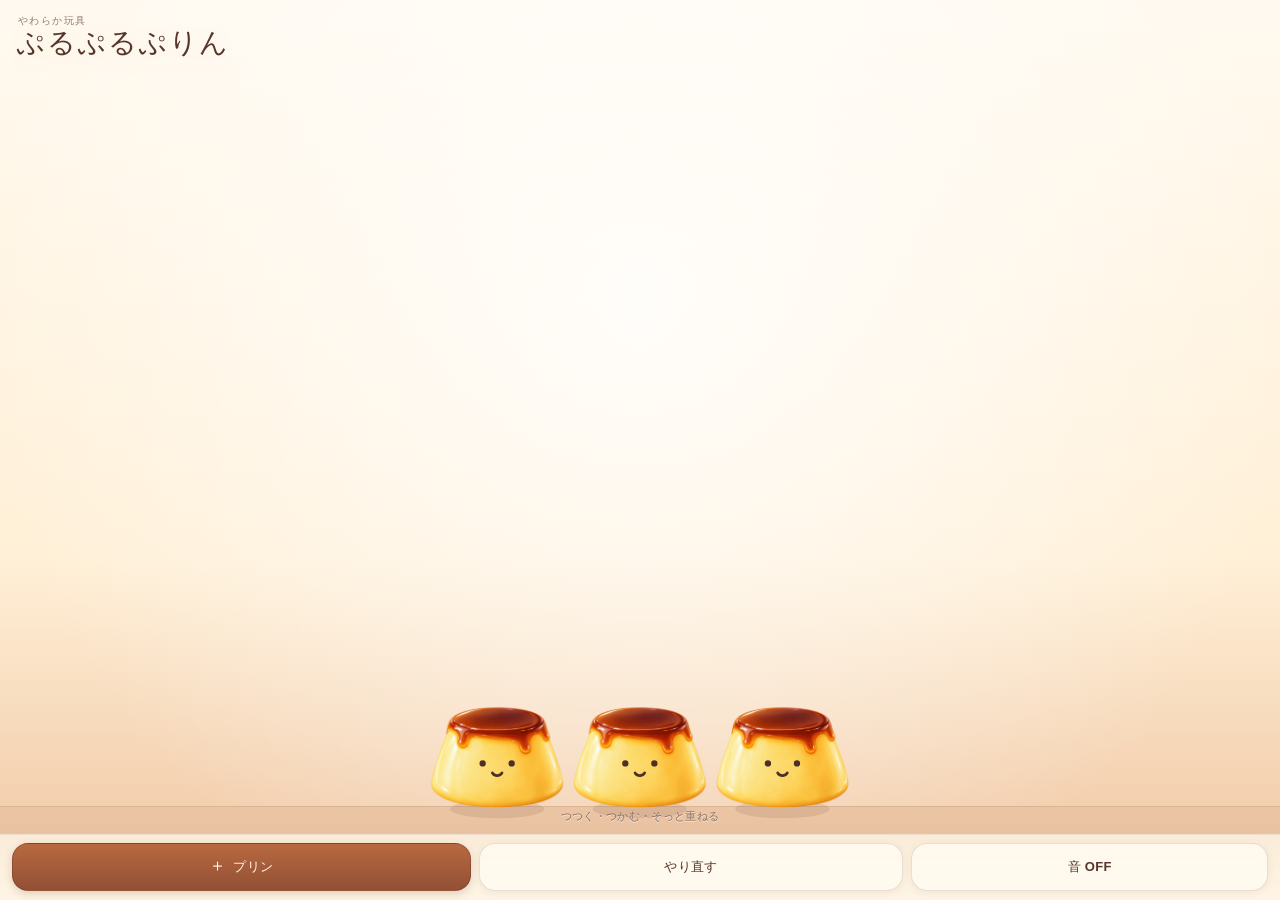
==== index.html @ 2cafb5d4 "Publish purupuru pudding touch toy" ====
<!doctype html>
<html lang="ja">
  <head>
    <meta charset="utf-8">
    <meta name="viewport" content="width=device-width, initial-scale=1, viewport-fit=cover, user-scalable=no">
    <meta name="theme-color" content="#fff3dd">
    <meta name="color-scheme" content="light">
    <title>ぷるぷるぷりん</title>
      <style>
:root {
  color: #57362c;
  background: #fff3dd;
  font-family: ui-rounded, "Hiragino Maru Gothic ProN", "Yu Gothic", "Meiryo", sans-serif;
  font-synthesis: none;
  --ink: #57362c;
  --cream: rgba(255, 252, 242, 0.82);
  --cream-solid: #fffaf0;
  --caramel: #9c5534;
  --caramel-dark: #75402e;
  --line: rgba(112, 65, 43, 0.16);
  --shadow: 0 8px 24px rgba(116, 65, 38, 0.13);
}

* {
  box-sizing: border-box;
}

html,
body {
  width: 100%;
  height: 100%;
  margin: 0;
  overflow: hidden;
  overscroll-behavior: none;
  background: #fff3dd;
}

body,
button,
canvas {
  -webkit-tap-highlight-color: transparent;
}

.game-shell {
  position: fixed;
  inset: 0;
  width: 100%;
  height: 100%;
  height: 100dvh;
  overflow: hidden;
  user-select: none;
  -webkit-user-select: none;
  -webkit-touch-callout: none;
}

#playfield {
  position: absolute;
  inset: 0;
  display: block;
  width: 100%;
  height: 100%;
  touch-action: none;
  cursor: grab;
  outline: none;
}

#playfield:active {
  cursor: grabbing;
}

#playfield:focus-visible {
  box-shadow: inset 0 0 0 3px rgba(120, 68, 46, 0.3);
}

.title-chip {
  position: absolute;
  top: calc(env(safe-area-inset-top, 0px) + 14px);
  left: 16px;
  z-index: 2;
  pointer-events: none;
  filter: drop-shadow(0 4px 12px rgba(116, 65, 38, 0.08));
}

.title-chip__eyebrow {
  display: block;
  margin: 0 0 1px 2px;
  color: rgba(87, 54, 44, 0.66);
  font-size: 10px;
  font-weight: 700;
  letter-spacing: 0.14em;
}

.title-chip h1 {
  margin: 0;
  color: var(--ink);
  font-size: clamp(20px, 6vw, 28px);
  font-weight: 800;
  letter-spacing: 0.055em;
  line-height: 1;
}

.art-status {
  position: absolute;
  top: calc(env(safe-area-inset-top, 0px) + 18px);
  right: 14px;
  z-index: 2;
  margin: 0;
  padding: 6px 9px;
  border: 1px solid var(--line);
  border-radius: 999px;
  color: rgba(87, 54, 44, 0.7);
  background: rgba(255, 250, 240, 0.76);
  font-size: 10px;
  font-weight: 700;
  pointer-events: none;
  backdrop-filter: blur(8px);
}

.play-hint {
  position: absolute;
  left: 50%;
  bottom: calc(env(safe-area-inset-bottom, 0px) + 76px);
  z-index: 2;
  width: max-content;
  max-width: calc(100% - 28px);
  transform: translateX(-50%);
  pointer-events: none;
}

.play-hint p {
  margin: 0;
  color: rgba(87, 54, 44, 0.64);
  font-size: 11px;
  font-weight: 700;
  letter-spacing: 0.03em;
  text-align: center;
  text-shadow: 0 1px rgba(255, 255, 255, 0.7);
}

.controls {
  position: absolute;
  right: 0;
  bottom: 0;
  left: 0;
  z-index: 3;
  display: grid;
  grid-template-columns: 1.08fr 1fr 0.84fr;
  gap: 8px;
  padding: 8px max(12px, env(safe-area-inset-right, 0px)) calc(9px + env(safe-area-inset-bottom, 0px)) max(12px, env(safe-area-inset-left, 0px));
  background: linear-gradient(to top, rgba(255, 247, 232, 0.96), rgba(255, 247, 232, 0.78));
  border-top: 1px solid rgba(113, 68, 47, 0.12);
  backdrop-filter: blur(12px);
}

.control-button {
  min-width: 0;
  min-height: 48px;
  margin: 0;
  padding: 0 12px;
  border: 1px solid rgba(117, 64, 46, 0.15);
  border-radius: 16px;
  color: var(--ink);
  background: var(--cream);
  box-shadow: 0 2px 7px rgba(106, 60, 42, 0.08);
  font: inherit;
  font-size: 13px;
  font-weight: 800;
  letter-spacing: 0.02em;
  touch-action: manipulation;
  transition: transform 100ms ease, background-color 100ms ease, box-shadow 100ms ease;
}

.control-button--primary {
  color: #fffaf2;
  background: linear-gradient(180deg, #b8693f, #925036);
  border-color: rgba(91, 45, 31, 0.32);
  box-shadow: 0 3px 9px rgba(112, 59, 37, 0.2);
}

.control-button--primary span {
  display: inline-block;
  margin-right: 3px;
  font-size: 17px;
  line-height: 0;
}

.control-button:active {
  transform: translateY(1px) scale(0.98);
  box-shadow: none;
}

.control-button:focus-visible {
  outline: 3px solid rgba(116, 64, 45, 0.32);
  outline-offset: 2px;
}

.control-button:disabled {
  opacity: 0.48;
}

.sr-only {
  position: absolute;
  width: 1px;
  height: 1px;
  padding: 0;
  margin: -1px;
  overflow: hidden;
  clip: rect(0, 0, 0, 0);
  white-space: nowrap;
  border: 0;
}

@media (orientation: landscape) and (max-height: 520px) {
  .title-chip {
    top: calc(env(safe-area-inset-top, 0px) + 10px);
  }

  .play-hint {
    left: auto;
    right: 16px;
    bottom: calc(env(safe-area-inset-bottom, 0px) + 70px);
    transform: none;
  }

  .controls {
    left: auto;
    width: min(440px, 72vw);
    border-left: 1px solid rgba(113, 68, 47, 0.1);
    border-top-left-radius: 20px;
  }
}

@media (prefers-reduced-motion: reduce) {
  .control-button {
    transition: none;
  }
}

    </style>
  </head>
  <body>
    <main id="game" class="game-shell">
      <canvas
        id="playfield"
        tabindex="0"
        role="application"
        aria-label="プリンをつついたり、つかんで積み重ねたりできる柔らかいおもちゃ"
      ></canvas>

      <header class="title-chip" aria-hidden="true">
        <span class="title-chip__eyebrow">やわらか玩具</span>
        <h1>ぷるぷるぷりん</h1>
      </header>

      <p id="art-status" class="art-status" hidden>物理シェイプで確認中</p>

      <section class="play-hint" aria-label="遊びかた">
        <p>つつく・つかむ・そっと重ねる</p>
      </section>

      <nav id="controls" class="controls" aria-label="ゲーム操作">
        <button id="add-button" class="control-button control-button--primary" type="button">
          <span aria-hidden="true">＋</span>
          プリン
        </button>
        <button id="reset-button" class="control-button" type="button">やり直す</button>
        <button id="sound-button" class="control-button control-button--sound" type="button" aria-pressed="false">
          音 OFF
        </button>
      </nav>

      <p id="status" class="sr-only" role="status" aria-live="polite"></p>
    </main>
    <noscript>このおもちゃを動かすには JavaScript を有効にしてください。</noscript>
      <script type="module">

const AssetsModule = (() => {
const PUDDING_SPRITE = Object.freeze({
  key: "pudding.base",
  url: "[data-uri]",
  expectedWidth: 1254,
  expectedHeight: 1254,
  alphaBounds: Object.freeze({ left: 70, top: 226, right: 1185, bottom: 1062 }),
});

function loadOptionalImage(asset = PUDDING_SPRITE) {
  return new Promise((resolve) => {
    const image = new Image();
    image.decoding = "async";
    image.onload = async () => {
      try {
        if (typeof image.decode === "function") await image.decode();
      } catch {
        // onload already guarantees a drawable image.
      }
      resolve({
        image,
        asset,
        matchesExpectedSize: image.naturalWidth === asset.expectedWidth
          && image.naturalHeight === asset.expectedHeight,
      });
    };
    image.onerror = () => resolve(null);
    image.src = asset.url;
  });
}

return { PUDDING_SPRITE, loadOptionalImage };
})();
const { PUDDING_SPRITE, loadOptionalImage } = AssetsModule;

const PhysicsModule = (() => {
const REST_RING = Object.freeze([
  Object.freeze({ x: -0.38, y: -0.47 }),
  Object.freeze({ x: 0, y: -0.52 }),
  Object.freeze({ x: 0.38, y: -0.47 }),
  Object.freeze({ x: 0.44, y: -0.27 }),
  Object.freeze({ x: 0.48, y: 0.04 }),
  Object.freeze({ x: 0.52, y: 0.4 }),
  Object.freeze({ x: 0.28, y: 0.49 }),
  Object.freeze({ x: 0, y: 0.51 }),
  Object.freeze({ x: -0.28, y: 0.49 }),
  Object.freeze({ x: -0.52, y: 0.4 }),
  Object.freeze({ x: -0.48, y: 0.04 }),
  Object.freeze({ x: -0.44, y: -0.27 }),
]);

const DEFAULT_CONFIG = Object.freeze({
  gravity: 1450,
  airDamping: 0.993,
  iterations: 8,
  maxBodies: 7,
  floorInset: 104,
  wallPadding: 5,
  restitution: 0.055,
  floorFriction: 0.82,
  contactSkin: 0.65,
  maxStepVelocity: 34,
});

const EPSILON = 1e-7;
function clamp(value, min, max) {
  return Math.max(min, Math.min(max, value));
}

function distance(a, b) {
  return Math.hypot(b.x - a.x, b.y - a.y);
}

function polygonArea(points) {
  let sum = 0;
  for (let index = 0; index < points.length; index += 1) {
    const current = points[index];
    const next = points[(index + 1) % points.length];
    sum += current.x * next.y - current.y * next.x;
  }
  return sum * 0.5;
}

function pointInPolygon(x, y, points) {
  let inside = false;
  for (let index = 0, previous = points.length - 1; index < points.length; previous = index, index += 1) {
    const a = points[index];
    const b = points[previous];
    const crosses = (a.y > y) !== (b.y > y)
      && x < ((b.x - a.x) * (y - a.y)) / (b.y - a.y + Number.EPSILON) + a.x;
    if (crosses) inside = !inside;
  }
  return inside;
}

function makeParticle(x, y, invMass = 1) {
  return {
    x,
    y,
    px: x,
    py: y,
    invMass,
    baseInvMass: invMass,
    floorStep: -1,
    wallStep: -1,
  };
}

function makeDistanceConstraint(particles, a, b, stiffness) {
  return {
    a,
    b,
    rest: distance(particles[a], particles[b]),
    stiffness,
  };
}

function bodyRing(body) {
  return body.particles.slice(1);
}

function bodyAabb(body) {
  let minX = Infinity;
  let minY = Infinity;
  let maxX = -Infinity;
  let maxY = -Infinity;
  for (let index = 1; index < body.particles.length; index += 1) {
    const point = body.particles[index];
    minX = Math.min(minX, point.x);
    minY = Math.min(minY, point.y);
    maxX = Math.max(maxX, point.x);
    maxY = Math.max(maxY, point.y);
  }
  return { minX, minY, maxX, maxY };
}

function overlaps(a, b, padding = 0) {
  return a.minX <= b.maxX + padding
    && a.maxX + padding >= b.minX
    && a.minY <= b.maxY + padding
    && a.maxY + padding >= b.minY;
}

function projectPolygon(points, axisX, axisY) {
  let min = Infinity;
  let max = -Infinity;
  for (const point of points) {
    const projection = point.x * axisX + point.y * axisY;
    min = Math.min(min, projection);
    max = Math.max(max, projection);
  }
  return { min, max };
}

function satCollision(bodyA, bodyB, verticalBias = 1) {
  const polygonA = bodyRing(bodyA);
  const polygonB = bodyRing(bodyB);
  let bestOverlap = Infinity;
  let bestAxisX = 0;
  let bestAxisY = 0;
  for (const polygon of [polygonA, polygonB]) {
    for (let index = 0; index < polygon.length; index += 1) {
      const point = polygon[index];
      const next = polygon[(index + 1) % polygon.length];
      const edgeX = next.x - point.x;
      const edgeY = next.y - point.y;
      const edgeLength = Math.hypot(edgeX, edgeY);
      if (edgeLength < EPSILON) continue;
      const axisX = -edgeY / edgeLength;
      const axisY = edgeX / edgeLength;
      const projectionA = projectPolygon(polygonA, axisX, axisY);
      const projectionB = projectPolygon(polygonB, axisX, axisY);
      const overlap = Math.min(projectionA.max, projectionB.max) - Math.max(projectionA.min, projectionB.min);
      if (overlap <= 0) return null;
      if (overlap < bestOverlap) {
        bestOverlap = overlap;
        bestAxisX = axisX;
        bestAxisY = axisY;
      }
    }
  }

  const centerA = bodyA.particles[0];
  const centerB = bodyB.particles[0];
  const centerDeltaX = centerB.x - centerA.x;
  const centerDeltaY = centerB.y - centerA.y;
  if (Math.abs(centerDeltaY) > Math.abs(centerDeltaX) * 1.45
    && Math.abs(centerDeltaX) < (bodyA.width + bodyB.width) * 0.16 * verticalBias) {
    const verticalA = projectPolygon(polygonA, 0, 1);
    const verticalB = projectPolygon(polygonB, 0, 1);
    const verticalOverlap = Math.min(verticalA.max, verticalB.max) - Math.max(verticalA.min, verticalB.min);
    if (verticalOverlap > 0 && verticalOverlap <= bestOverlap * 1.45) {
      bestOverlap = verticalOverlap;
      bestAxisX = 0;
      bestAxisY = Math.sign(centerDeltaY) || 1;
    }
  }
  if ((centerB.x - centerA.x) * bestAxisX + (centerB.y - centerA.y) * bestAxisY < 0) {
    bestAxisX *= -1;
    bestAxisY *= -1;
  }
  return { overlap: bestOverlap, nx: bestAxisX, ny: bestAxisY };
}

function isFiniteParticle(point) {
  return Number.isFinite(point.x)
    && Number.isFinite(point.y)
    && Number.isFinite(point.px)
    && Number.isFinite(point.py);
}

function createBody(id, x, y, width, height, variant, createdAt) {
  const particles = [makeParticle(x, y, 0.72)];
  for (const rest of REST_RING) {
    particles.push(makeParticle(x + rest.x * width, y + rest.y * height));
  }

  const constraints = [];
  const ringCount = REST_RING.length;
  for (let index = 0; index < ringCount; index += 1) {
    const current = index + 1;
    const next = ((index + 1) % ringCount) + 1;
    const second = ((index + 2) % ringCount) + 1;
    constraints.push(makeDistanceConstraint(particles, current, next, 0.49));
    constraints.push(makeDistanceConstraint(particles, current, second, 0.11));
    constraints.push(makeDistanceConstraint(particles, 0, current, 0.19));
  }
  for (let index = 0; index < ringCount / 2; index += 1) {
    constraints.push(makeDistanceConstraint(particles, index + 1, index + 1 + ringCount / 2, 0.075));
  }

  return {
    id,
    baseWidth: width,
    baseHeight: height,
    width,
    height,
    variant,
    createdAt,
    particles,
    constraints,
    restArea: polygonArea(particles.slice(1)),
    contactCount: 0,
    impactSpeed: 0,
    isGrounded: false,
    airborneSteps: 0,
    lastImpactAt: -Infinity,
    dragPointer: null,
    expression: "neutral",
    expressionUntil: 0,
    followupExpression: null,
    followupUntil: 0,
    pokeDeformation: null,
  };
}

function solveDistanceConstraint(body, constraint) {
  const a = body.particles[constraint.a];
  const b = body.particles[constraint.b];
  const dx = b.x - a.x;
  const dy = b.y - a.y;
  const length = Math.hypot(dx, dy);
  if (length < EPSILON) return;

  const weight = a.invMass + b.invMass;
  if (weight < EPSILON) return;

  const correction = ((length - constraint.rest) / length) * constraint.stiffness;
  const moveAX = dx * correction * (a.invMass / weight);
  const moveAY = dy * correction * (a.invMass / weight);
  const moveBX = dx * correction * (b.invMass / weight);
  const moveBY = dy * correction * (b.invMass / weight);
  a.x += moveAX;
  a.y += moveAY;
  b.x -= moveBX;
  b.y -= moveBY;
}

function solveAreaConstraint(body) {
  const ring = bodyRing(body);
  const currentArea = polygonArea(ring);
  const difference = currentArea - body.restArea;
  if (!Number.isFinite(difference) || Math.abs(difference) < 0.001) return;

  const gradients = [];
  let denominator = 0;
  for (let index = 0; index < ring.length; index += 1) {
    const previous = ring[(index - 1 + ring.length) % ring.length];
    const next = ring[(index + 1) % ring.length];
    const point = ring[index];
    const gradient = {
      x: (next.y - previous.y) * 0.5,
      y: (previous.x - next.x) * 0.5,
    };
    gradients.push(gradient);
    denominator += point.invMass * (gradient.x * gradient.x + gradient.y * gradient.y);
  }
  if (denominator < EPSILON) return;

  const lambda = clamp((difference / denominator) * 0.085, -0.035, 0.035);
  for (let index = 0; index < ring.length; index += 1) {
    const point = ring[index];
    const gradient = gradients[index];
    point.x -= gradient.x * lambda * point.invMass;
    point.y -= gradient.y * lambda * point.invMass;
  }
}

function translateParticle(point, dx, dy, preserveVelocity = true) {
  point.x += dx;
  point.y += dy;
  if (preserveVelocity) {
    point.px += dx;
    point.py += dy;
  }
}

class SoftBodyWorld {
  constructor(options = {}) {
    this.config = { ...DEFAULT_CONFIG, ...options };
    this.width = Math.max(1, options.width ?? 390);
    this.height = Math.max(1, options.height ?? 844);
    this.floorInset = options.floorInset ?? this.config.floorInset;
    this.bodies = [];
    this.drags = new Map();
    this.events = [];
    this.time = 0;
    this.stepCount = 0;
    this.nextId = 1;
    this.paused = false;
    this.stopped = false;
  }

  get floorY() {
    return Math.max(40, this.height - this.floorInset);
  }

  addPudding(options = {}) {
    if (this.bodies.length >= this.config.maxBodies) return null;
    const width = clamp(options.width ?? Math.min(126, this.width * 0.3), 76, 148);
    const height = clamp(options.height ?? width * 0.78, 62, 120);
    const spawnIndex = this.bodies.length;
    const offsets = [0, -10, 12, -18, 21, -28, 32];
    const x = clamp(
      options.x ?? this.width * 0.5 + offsets[spawnIndex % offsets.length],
      width * 0.56,
      this.width - width * 0.56,
    );
    const y = options.y ?? Math.max(height * 0.7, 62 - spawnIndex * 4);
    const body = createBody(
      this.nextId,
      x,
      y,
      width,
      height,
      options.variant ?? (this.nextId - 1) % 4,
      this.time,
    );
    this.nextId += 1;
    if (Number.isFinite(options.vx) || Number.isFinite(options.vy)) {
      const vx = options.vx ?? 0;
      const vy = options.vy ?? 0;
      for (const point of body.particles) {
        point.px = point.x - vx / 60;
        point.py = point.y - vy / 60;
      }
    }
    this.bodies.push(body);
    this.events.push({ type: "added", bodyId: body.id, time: this.time });
    return body;
  }

  removeAll() {
    this.cancelAllDrags();
    this.bodies.length = 0;
    this.events.length = 0;
    this.nextId = 1;
  }

  reset(count = 3) {
    this.removeAll();
    const total = clamp(Math.round(count), 0, this.config.maxBodies);
    const previewWidth = clamp(Math.min(126, this.width * 0.3), 76, 148);
    const maximumSpacing = previewWidth * 1.08;
    const availableSpacing = total > 1
      ? Math.max(54, (this.width - previewWidth * 1.08 - 12) / (total - 1))
      : 0;
    const spacing = Math.min(maximumSpacing, availableSpacing);
    for (let index = 0; index < total; index += 1) {
      this.addPudding({
        x: this.width * 0.5 + (index - (total - 1) * 0.5) * spacing,
        y: Math.max(58, this.floorY - 198 - (index % 2) * 28),
        vx: (index - 1) * 9,
      });
    }
  }

  getBody(bodyOrId) {
    if (typeof bodyOrId === "object" && bodyOrId) return bodyOrId;
    return this.bodies.find((body) => body.id === bodyOrId) ?? null;
  }

  hitTest(x, y, excludedBodyIds = null) {
    const ordered = [...this.bodies].sort((a, b) => {
      const ay = a.particles[0].y;
      const by = b.particles[0].y;
      return ay === by ? b.createdAt - a.createdAt : by - ay;
    });
    for (const body of ordered) {
      if (excludedBodyIds?.has(body.id)) continue;
      if (pointInPolygon(x, y, bodyRing(body))) return body;
    }
    return null;
  }

  beginDrag(pointerId, x, y) {
    if (this.paused || this.stopped || this.drags.has(pointerId)) return null;
    const occupied = new Set([...this.drags.values()].map((drag) => drag.body.id));
    const body = this.hitTest(x, y, occupied);
    if (!body || body.dragPointer !== null) return null;

    const center = body.particles[0];
    const drag = {
      pointerId,
      body,
      offsetX: center.x - x,
      offsetY: center.y - y,
      targetX: x,
      targetY: y,
      lastMoveX: 0,
      lastMoveY: 0,
    };
    center.baseInvMass = center.baseInvMass || 0.72;
    center.invMass = 0;
    center.px = center.x;
    center.py = center.y;
    body.dragPointer = pointerId;
    this.drags.set(pointerId, drag);
    return body;
  }

  moveDrag(pointerId, x, y) {
    const drag = this.drags.get(pointerId);
    if (!drag) return false;
    drag.lastMoveX = clamp(x - drag.targetX, -28, 28);
    drag.lastMoveY = clamp(y - drag.targetY, -28, 28);
    drag.targetX = x;
    drag.targetY = y;
    return true;
  }

  endDrag(pointerId, options = {}) {
    const drag = this.drags.get(pointerId);
    if (!drag) return null;
    const center = drag.body.particles[0];
    center.invMass = center.baseInvMass;
    const retainedVelocity = options.cancel ? 0.02 : 0.06;
    for (const point of drag.body.particles) {
      const velocityX = point.x - point.px;
      const velocityY = point.y - point.py;
      point.px = point.x - velocityX * retainedVelocity;
      point.py = point.y - velocityY * retainedVelocity;
    }
    center.px = center.x;
    center.py = center.y;
    drag.body.dragPointer = null;
    this.drags.delete(pointerId);
    this.events.push({ type: options.cancel ? "drag-cancel" : "released", bodyId: drag.body.id, time: this.time });
    return drag.body;
  }

  cancelAllDrags() {
    for (const pointerId of [...this.drags.keys()]) {
      this.endDrag(pointerId, { cancel: true });
    }
  }

  poke(bodyOrId, x, y, strength = 1) {
    const body = this.getBody(bodyOrId) ?? this.hitTest(x, y);
    if (!body) return false;
    const center = body.particles[0];
    let nearestIndex = 1;
    let nearestDistance = Infinity;
    for (let index = 1; index < body.particles.length; index += 1) {
      const point = body.particles[index];
      const candidate = Math.hypot(point.x - x, point.y - y);
      if (candidate < nearestDistance) {
        nearestDistance = candidate;
        nearestIndex = index;
      }
    }

    const amount = clamp(Math.min(body.width, body.height) * 0.13 * strength, 5, 18);
    const primary = body.particles[nearestIndex];
    const dx = center.x - primary.x;
    const dy = center.y - primary.y;
    const length = Math.max(EPSILON, Math.hypot(dx, dy));
    const nx = dx / length;
    const ny = dy / length;
    const ringCount = REST_RING.length;
    const ringIndex = nearestIndex - 1;
    const affected = [
      { index: nearestIndex, weight: 1 },
      { index: ((ringIndex - 1 + ringCount) % ringCount) + 1, weight: 0.42 },
      { index: ((ringIndex + 1) % ringCount) + 1, weight: 0.42 },
    ];
    const deformationPoints = [];
    for (const entry of affected) {
      const point = body.particles[entry.index];
      deformationPoints.push({
        index: entry.index,
        restRadius: Math.hypot(point.x - center.x, point.y - center.y),
        indentation: amount * entry.weight,
      });
      const moveX = nx * amount * entry.weight;
      const moveY = ny * amount * entry.weight;
      translateParticle(point, moveX, moveY, true);
    }
    body.pokeDeformation = {
      startedAt: this.time,
      duration: 0.44,
      points: deformationPoints,
    };

    this.setExpression(body, "hmph", 0.42, "sly", 1.05);
    this.events.push({ type: "poke", bodyId: body.id, x, y, time: this.time });
    return true;
  }

  setExpression(bodyOrId, expression, duration, followupExpression = null, followupDuration = 0) {
    const body = this.getBody(bodyOrId);
    if (!body) return;
    body.expression = expression;
    body.expressionUntil = this.time + duration;
    body.followupExpression = followupExpression;
    body.followupUntil = body.expressionUntil + followupDuration;
  }

  expressionFor(bodyOrId) {
    const body = this.getBody(bodyOrId);
    if (!body) return "neutral";
    if (this.time <= body.expressionUntil) return body.expression;
    if (body.followupExpression && this.time <= body.followupUntil) return body.followupExpression;
    return "neutral";
  }

  setPaused(value) {
    this.paused = Boolean(value);
    if (this.paused) this.cancelAllDrags();
  }

  stop() {
    this.stopped = true;
    this.cancelAllDrags();
  }

  start() {
    this.stopped = false;
  }

  resize(width, height, floorInset = this.floorInset) {
    const oldWidth = this.width;
    const oldFloor = this.floorY;
    this.width = Math.max(1, width);
    this.height = Math.max(1, height);
    this.floorInset = clamp(floorInset, 48, Math.max(48, this.height * 0.42));
    const newFloor = this.floorY;
    const scaleX = this.width / oldWidth;
    const verticalScale = clamp(newFloor / Math.max(1, oldFloor), 0.72, 1.2);

    for (const body of this.bodies) {
      const center = body.particles[0];
      const targetWidth = clamp(Math.min(body.baseWidth, this.width * 0.3), 72, body.baseWidth);
      const bodyScale = targetWidth / body.width;
      if (Math.abs(bodyScale - 1) > 0.001) {
        const centerX = center.x;
        const centerY = center.y;
        const previousCenterX = center.px;
        const previousCenterY = center.py;
        for (const point of body.particles) {
          point.x = centerX + (point.x - centerX) * bodyScale;
          point.y = centerY + (point.y - centerY) * bodyScale;
          point.px = previousCenterX + (point.px - previousCenterX) * bodyScale;
          point.py = previousCenterY + (point.py - previousCenterY) * bodyScale;
        }
        for (const constraint of body.constraints) constraint.rest *= bodyScale;
        body.restArea *= bodyScale * bodyScale;
        body.width *= bodyScale;
        body.height *= bodyScale;
      }
      const targetX = clamp(center.x * scaleX, body.width * 0.54, this.width - body.width * 0.54);
      const heightAboveFloor = oldFloor - center.y;
      const targetY = clamp(newFloor - heightAboveFloor * verticalScale, body.height * 0.55, newFloor - 2);
      const dx = targetX - center.x;
      const dy = targetY - center.y;
      for (const point of body.particles) translateParticle(point, dx, dy, true);

      const bounds = bodyAabb(body);
      let nudgeX = 0;
      let nudgeY = 0;
      if (bounds.minX < this.config.wallPadding) nudgeX = this.config.wallPadding - bounds.minX;
      if (bounds.maxX > this.width - this.config.wallPadding) {
        nudgeX = this.width - this.config.wallPadding - bounds.maxX;
      }
      if (bounds.maxY > newFloor) nudgeY = newFloor - bounds.maxY;
      for (const point of body.particles) translateParticle(point, nudgeX, nudgeY, true);
    }
  }

  step(dt = 1 / 60) {
    if (this.paused || this.stopped || this.bodies.length === 0) return;
    const safeDt = clamp(dt, 1 / 240, 1 / 25);
    this.time += safeDt;
    this.stepCount += 1;

    for (const body of this.bodies) {
      body.contactCount = 0;
      body.impactSpeed = 0;
      this.integrateBody(body, safeDt);
    }

    for (let iteration = 0; iteration < this.config.iterations; iteration += 1) {
      this.applyDragTargets();
      for (const body of this.bodies) {
        for (const constraint of body.constraints) solveDistanceConstraint(body, constraint);
        solveAreaConstraint(body);
        this.solvePokeDeformation(body);
      }
      this.solveBodyCollisions();
      for (const body of this.bodies) this.solveBounds(body, safeDt);
    }

    this.applyDragTargets(true);
    this.finishContacts();
    this.recoverInvalidBodies();
  }

  integrateBody(body, dt) {
    for (const point of body.particles) {
      if (point.invMass <= 0) continue;
      const vx = clamp((point.x - point.px) * this.config.airDamping, -this.config.maxStepVelocity, this.config.maxStepVelocity);
      const vy = clamp((point.y - point.py) * this.config.airDamping, -this.config.maxStepVelocity, this.config.maxStepVelocity);
      point.px = point.x;
      point.py = point.y;
      point.x += vx;
      point.y += vy + this.config.gravity * dt * dt;
    }
  }

  applyDragTargets(finalPass = false) {
    for (const drag of this.drags.values()) {
      const center = drag.body.particles[0];
      const targetX = clamp(
        drag.targetX + drag.offsetX,
        drag.body.width * 0.45,
        this.width - drag.body.width * 0.45,
      );
      const targetY = clamp(
        drag.targetY + drag.offsetY,
        drag.body.height * 0.45,
        this.floorY - drag.body.height * 0.26,
      );
      center.x = targetX;
      center.y = targetY;
      if (finalPass) {
        center.px = targetX;
        center.py = targetY;
        drag.lastMoveX *= 0.35;
        drag.lastMoveY *= 0.35;
      }
    }
  }

  solvePokeDeformation(body) {
    const deformation = body.pokeDeformation;
    if (!deformation) return;
    const progress = (this.time - deformation.startedAt) / deformation.duration;
    if (progress >= 1) {
      body.pokeDeformation = null;
      return;
    }
    const releaseProgress = clamp((progress - 0.12) / 0.88, 0, 1);
    const smoothRelease = releaseProgress * releaseProgress * (3 - 2 * releaseProgress);
    const envelope = 1 - smoothRelease;
    const center = body.particles[0];
    for (const entry of deformation.points) {
      const point = body.particles[entry.index];
      const dx = point.x - center.x;
      const dy = point.y - center.y;
      const length = Math.hypot(dx, dy);
      if (length < EPSILON) continue;
      const targetLength = entry.restRadius - entry.indentation * envelope;
      const excess = length - targetLength;
      if (excess <= 0) continue;
      const correction = excess * 0.62;
      point.x -= dx / length * correction;
      point.y -= dy / length * correction;
    }
  }

  solveBounds(body, dt) {
    const floor = this.floorY;
    const left = this.config.wallPadding;
    const right = this.width - this.config.wallPadding;
    for (let index = 1; index < body.particles.length; index += 1) {
      const point = body.particles[index];
      if (point.y > floor) {
        const vx = point.x - point.px;
        const vy = point.y - point.py;
        body.impactSpeed = Math.max(body.impactSpeed, Math.max(0, vy / dt));
        point.y = floor;
        if (point.floorStep !== this.stepCount) {
          point.py = floor + Math.max(0, vy) * this.config.restitution;
          point.px = point.x - vx * this.config.floorFriction;
          point.floorStep = this.stepCount;
        }
        body.contactCount += 1;
      }

      if (point.x < left || point.x > right) {
        const boundary = point.x < left ? left : right;
        const vx = point.x - point.px;
        point.x = boundary;
        if (point.wallStep !== this.stepCount) {
          point.px = boundary + vx * 0.08;
          point.wallStep = this.stepCount;
        }
      }
      if (point.y < 2) {
        const vy = point.y - point.py;
        point.y = 2;
        point.py = 2 + vy * 0.04;
      }
    }
  }

  solveBodyCollisions() {
    const verticalBias = this.bodies.length >= 6 ? 0.12 : this.bodies.length >= 5 ? 0.42 : 1;
    for (let aIndex = 0; aIndex < this.bodies.length; aIndex += 1) {
      const a = this.bodies[aIndex];
      const aabbA = bodyAabb(a);
      for (let bIndex = aIndex + 1; bIndex < this.bodies.length; bIndex += 1) {
        const b = this.bodies[bIndex];
        const aabbB = bodyAabb(b);
        if (!overlaps(aabbA, aabbB, this.config.contactSkin)) continue;
        const collision = satCollision(a, b, verticalBias);
        if (collision) this.solveSatContact(a, b, collision);
      }
    }
  }

  solveSatContact(bodyA, bodyB, collision) {
    const ringA = bodyRing(bodyA);
    const ringB = bodyRing(bodyB);
    const projectionsA = ringA.map((point) => point.x * collision.nx + point.y * collision.ny);
    const projectionsB = ringB.map((point) => point.x * collision.nx + point.y * collision.ny);
    const supportA = Math.max(...projectionsA);
    const supportB = Math.min(...projectionsB);
    const band = Math.max(5, Math.min(14, collision.overlap + 4));
    const contactsA = ringA.filter((point, index) => supportA - projectionsA[index] <= band);
    const contactsB = ringB.filter((point, index) => projectionsB[index] - supportB <= band);
    if (contactsA.length === 0 || contactsB.length === 0) return;

    const mobilityA = bodyA.dragPointer === null ? 1 : 0.18;
    const mobilityB = bodyB.dragPointer === null ? 1 : 0.18;
    const totalMobility = mobilityA + mobilityB;
    const depth = Math.min(collision.overlap + this.config.contactSkin, 12) * 0.58;
    const moveA = depth * mobilityA / totalMobility;
    const moveB = depth * mobilityB / totalMobility;
    const tangentX = -collision.ny;
    const tangentY = collision.nx;

    const moveContacts = (contacts, direction, amount) => {
      for (const point of contacts) {
        const dx = collision.nx * amount * direction;
        const dy = collision.ny * amount * direction;
        point.x += dx;
        point.y += dy;
        point.px += dx * 0.78;
        point.py += dy * 0.78;
        const velocityX = point.x - point.px;
        const velocityY = point.y - point.py;
        const tangentVelocity = velocityX * tangentX + velocityY * tangentY;
        point.px += tangentX * tangentVelocity * 0.18;
        point.py += tangentY * tangentVelocity * 0.18;
      }
    };
    moveContacts(contactsA, -1, moveA);
    moveContacts(contactsB, 1, moveB);
    bodyA.contactCount += contactsA.length;
    bodyB.contactCount += contactsB.length;
  }

  finishContacts() {
    for (const body of this.bodies) {
      const groundedNow = bodyRing(body).some((point) => point.y >= this.floorY - 0.75);
      if (groundedNow
        && body.airborneSteps >= 4
        && body.impactSpeed > 175
        && this.time - body.lastImpactAt > 0.3) {
        body.lastImpactAt = this.time;
        this.setExpression(body, "surprised", 0.28, "sly", 0.62);
        this.events.push({
          type: "landed",
          bodyId: body.id,
          intensity: clamp(body.impactSpeed / 620, 0.2, 1),
          time: this.time,
        });
      }
      body.airborneSteps = groundedNow ? 0 : body.airborneSteps + 1;
      body.isGrounded = groundedNow;
    }
  }

  recoverInvalidBodies() {
    for (let bodyIndex = 0; bodyIndex < this.bodies.length; bodyIndex += 1) {
      const body = this.bodies[bodyIndex];
      if (body.particles.every(isFiniteParticle)) continue;
      const x = clamp(this.width * 0.5 + (bodyIndex - 2) * 8, body.width, this.width - body.width);
      const y = Math.max(body.height, 56 + bodyIndex * 8);
      const replacement = createBody(body.id, x, y, body.width, body.height, body.variant, body.createdAt);
      this.bodies[bodyIndex] = replacement;
      this.events.push({ type: "recovered", bodyId: body.id, time: this.time });
    }
  }

  consumeEvents() {
    const current = this.events;
    this.events = [];
    return current;
  }

  snapshot() {
    return {
      time: this.time,
      width: this.width,
      height: this.height,
      floorY: this.floorY,
      paused: this.paused,
      stopped: this.stopped,
      activeDrags: this.drags.size,
      bodies: this.bodies.map((body) => ({
        id: body.id,
        center: { x: body.particles[0].x, y: body.particles[0].y },
        area: polygonArea(bodyRing(body)),
        restArea: body.restArea,
        bounds: bodyAabb(body),
        contactCount: body.contactCount,
        expression: this.expressionFor(body),
        particles: body.particles.map((point) => ({ x: point.x, y: point.y, px: point.px, py: point.py })),
      })),
    };
  }
}

const physicsMath = Object.freeze({
  clamp,
  polygonArea,
  pointInPolygon,
  bodyAabb,
});

return { REST_RING, DEFAULT_CONFIG, SoftBodyWorld, physicsMath };
})();
const { REST_RING, SoftBodyWorld } = PhysicsModule;

const AudioModule = (() => {
class ToyAudio {
  constructor() {
    this.enabled = false;
    this.context = null;
    this.lastSoundAt = 0;
  }

  async toggle() {
    this.enabled = !this.enabled;
    if (this.enabled) {
      const AudioContextClass = globalThis.AudioContext || globalThis.webkitAudioContext;
      if (!AudioContextClass) {
        this.enabled = false;
        return false;
      }
      this.context ??= new AudioContextClass();
      if (this.context.state === "suspended") await this.context.resume();
      this.ping(520, 0.045, 0.025);
    } else if (this.context?.state === "running") {
      await this.context.suspend();
    }
    return this.enabled;
  }

  handle(events) {
    if (!this.enabled || !this.context || this.context.state !== "running") return;
    for (const event of events) {
      if (event.type === "poke") this.ping(340, 0.055, 0.032);
      if (event.type === "landed") this.plop(event.intensity);
    }
  }

  ping(frequency, duration, volume) {
    if (!this.context || this.context.currentTime - this.lastSoundAt < 0.025) return;
    this.lastSoundAt = this.context.currentTime;
    const oscillator = this.context.createOscillator();
    const gain = this.context.createGain();
    oscillator.type = "sine";
    oscillator.frequency.setValueAtTime(frequency, this.context.currentTime);
    oscillator.frequency.exponentialRampToValueAtTime(frequency * 0.76, this.context.currentTime + duration);
    gain.gain.setValueAtTime(volume, this.context.currentTime);
    gain.gain.exponentialRampToValueAtTime(0.0001, this.context.currentTime + duration);
    oscillator.connect(gain).connect(this.context.destination);
    oscillator.start();
    oscillator.stop(this.context.currentTime + duration);
  }

  plop(intensity = 0.5) {
    const strength = Math.max(0.2, Math.min(1, intensity));
    this.ping(150 + strength * 45, 0.085 + strength * 0.04, 0.018 + strength * 0.025);
  }
}

return { ToyAudio };
})();
const { ToyAudio } = AudioModule;

const RendererModule = (() => {


const PLACEHOLDER_COLORS = [
  ["#ffe69b", "#e8a866", "#8a4d32"],
  ["#ffe9ad", "#dca66f", "#804631"],
  ["#ffdfa0", "#eead71", "#914f36"],
  ["#ffeab8", "#d99a66", "#7c4936"],
];

function clamp(value, min, max) {
  return Math.max(min, Math.min(max, value));
}

function expandedTriangle(points, amount = 1.15) {
  const center = {
    x: (points[0].x + points[1].x + points[2].x) / 3,
    y: (points[0].y + points[1].y + points[2].y) / 3,
  };
  return points.map((point) => {
    const dx = point.x - center.x;
    const dy = point.y - center.y;
    const length = Math.max(0.001, Math.hypot(dx, dy));
    return { x: point.x + dx / length * amount, y: point.y + dy / length * amount };
  });
}

function affineForTriangle(source, destination) {
  const [s0, s1, s2] = source;
  const [d0, d1, d2] = destination;
  const determinant = s0.x * (s1.y - s2.y)
    + s1.x * (s2.y - s0.y)
    + s2.x * (s0.y - s1.y);
  if (Math.abs(determinant) < 1e-8) return null;

  const solve = (v0, v1, v2) => ({
    x: (v0 * (s1.y - s2.y) + v1 * (s2.y - s0.y) + v2 * (s0.y - s1.y)) / determinant,
    y: (v0 * (s2.x - s1.x) + v1 * (s0.x - s2.x) + v2 * (s1.x - s0.x)) / determinant,
    offset: (
      v0 * (s1.x * s2.y - s2.x * s1.y)
      + v1 * (s2.x * s0.y - s0.x * s2.y)
      + v2 * (s0.x * s1.y - s1.x * s0.y)
    ) / determinant,
  });
  const horizontal = solve(d0.x, d1.x, d2.x);
  const vertical = solve(d0.y, d1.y, d2.y);
  return {
    a: horizontal.x,
    b: vertical.x,
    c: horizontal.y,
    d: vertical.y,
    e: horizontal.offset,
    f: vertical.offset,
  };
}

function barycentric(point, a, b, c) {
  const denominator = (b.y - c.y) * (a.x - c.x) + (c.x - b.x) * (a.y - c.y);
  if (Math.abs(denominator) < 1e-8) return null;
  const wa = ((b.y - c.y) * (point.x - c.x) + (c.x - b.x) * (point.y - c.y)) / denominator;
  const wb = ((c.y - a.y) * (point.x - c.x) + (a.x - c.x) * (point.y - c.y)) / denominator;
  const wc = 1 - wa - wb;
  return { wa, wb, wc };
}

function mapLocalPoint(body, x, y) {
  const restCenter = { x: 0, y: 0 };
  const dynamicCenter = body.particles[0];
  for (let index = 0; index < REST_RING.length; index += 1) {
    const next = (index + 1) % REST_RING.length;
    const weights = barycentric({ x, y }, restCenter, REST_RING[index], REST_RING[next]);
    if (!weights || weights.wa < -0.001 || weights.wb < -0.001 || weights.wc < -0.001) continue;
    const dynamicA = body.particles[index + 1];
    const dynamicB = body.particles[next + 1];
    return {
      x: dynamicCenter.x * weights.wa + dynamicA.x * weights.wb + dynamicB.x * weights.wc,
      y: dynamicCenter.y * weights.wa + dynamicA.y * weights.wb + dynamicB.y * weights.wc,
    };
  }
  return { x: dynamicCenter.x + x * body.width, y: dynamicCenter.y + y * body.height };
}

function pathBody(context, body) {
  context.beginPath();
  const first = body.particles[1];
  context.moveTo(first.x, first.y);
  for (let index = 2; index < body.particles.length; index += 1) {
    context.lineTo(body.particles[index].x, body.particles[index].y);
  }
  context.closePath();
}

function bodyFrame(body) {
  const center = body.particles[0];
  const right = body.particles[5];
  const left = body.particles[11];
  const top = body.particles[2];
  const bottom = body.particles[8];
  return {
    center,
    axisX: {
      x: (right.x - left.x) / 0.96,
      y: (right.y - left.y) / 0.96,
    },
    axisY: {
      x: (bottom.x - top.x) / 1.03,
      y: (bottom.y - top.y) / 1.03,
    },
  };
}

function framePoint(frame, local) {
  return {
    x: frame.center.x + frame.axisX.x * local.x + frame.axisY.x * local.y,
    y: frame.center.y + frame.axisX.y * local.x + frame.axisY.y * local.y,
  };
}

function drawLine(context, a, b) {
  context.beginPath();
  context.moveTo(a.x, a.y);
  context.lineTo(b.x, b.y);
  context.stroke();
}

class PuddingRenderer {
  constructor(canvas, options = {}) {
    this.canvas = canvas;
    this.context = canvas.getContext("2d", { alpha: false, desynchronized: true });
    this.width = 1;
    this.height = 1;
    this.dpr = 1;
    this.sprite = null;
    this.spriteAsset = PUDDING_SPRITE;
    this.debug = options.debug ?? false;
    this.lowPower = options.lowPower ?? false;
  }

  setSprite(result) {
    this.sprite = result?.image ?? null;
    this.spriteAsset = result?.asset ?? PUDDING_SPRITE;
  }

  resize(width, height, bodyCount = 0) {
    this.width = Math.max(1, Math.round(width));
    this.height = Math.max(1, Math.round(height));
    const deviceScale = globalThis.devicePixelRatio || 1;
    const cap = this.lowPower || bodyCount >= 6 ? 1.35 : bodyCount >= 4 ? 1.55 : 1.8;
    this.dpr = clamp(deviceScale, 1, cap);
    const pixelWidth = Math.max(1, Math.round(this.width * this.dpr));
    const pixelHeight = Math.max(1, Math.round(this.height * this.dpr));
    if (this.canvas.width !== pixelWidth || this.canvas.height !== pixelHeight) {
      this.canvas.width = pixelWidth;
      this.canvas.height = pixelHeight;
    }
    this.canvas.style.width = `${this.width}px`;
    this.canvas.style.height = `${this.height}px`;
  }

  render(world) {
    const context = this.context;
    context.setTransform(this.dpr, 0, 0, this.dpr, 0, 0);
    context.clearRect(0, 0, this.width, this.height);
    this.drawBackdrop(world);

    const bodies = [...world.bodies].sort((a, b) => a.particles[0].y - b.particles[0].y);
    for (const body of bodies) this.drawShadow(body, world.floorY);
    for (const body of bodies) {
      if (this.sprite && this.deformationMetric(body) < 2.15 && !this.debug) this.drawAffineSprite(body);
      else if (this.sprite) this.drawSpriteMesh(body);
      else this.drawVerificationShape(body);
      this.drawFace(body, world.expressionFor(body));
      if (this.debug) this.drawMesh(body);
    }
  }

  drawBackdrop(world) {
    const context = this.context;
    const sky = context.createLinearGradient(0, 0, 0, this.height);
    sky.addColorStop(0, "#fffaf0");
    sky.addColorStop(0.62, "#fff0d7");
    sky.addColorStop(1, "#efc39f");
    context.fillStyle = sky;
    context.fillRect(0, 0, this.width, this.height);

    const glow = context.createRadialGradient(
      this.width * 0.5,
      this.height * 0.34,
      8,
      this.width * 0.5,
      this.height * 0.34,
      Math.max(this.width, this.height) * 0.52,
    );
    glow.addColorStop(0, "rgba(255,255,255,.82)");
    glow.addColorStop(1, "rgba(255,255,255,0)");
    context.fillStyle = glow;
    context.fillRect(0, 0, this.width, world.floorY);

    context.fillStyle = "rgba(134, 79, 55, .08)";
    context.fillRect(0, world.floorY, this.width, Math.max(0, this.height - world.floorY));
    context.strokeStyle = "rgba(122, 73, 47, .14)";
    context.lineWidth = 1;
    context.beginPath();
    context.moveTo(0, world.floorY + 0.5);
    context.lineTo(this.width, world.floorY + 0.5);
    context.stroke();
  }

  drawShadow(body, floorY) {
    const context = this.context;
    const center = body.particles[0];
    const distanceToFloor = Math.max(0, floorY - center.y);
    const proximity = clamp(1 - distanceToFloor / 350, 0.08, 1);
    const bottom = Math.max(...body.particles.slice(1).map((point) => point.y));
    const shadowY = Math.min(floorY + 3, bottom + 8);
    context.save();
    context.globalAlpha = 0.15 * proximity;
    context.fillStyle = "#70432f";
    context.beginPath();
    context.ellipse(center.x, shadowY, body.width * (0.22 + proximity * 0.18), 5 + proximity * 5, 0, 0, Math.PI * 2);
    context.fill();
    context.restore();
  }

  sourceMesh() {
    const bounds = this.spriteAsset.alphaBounds;
    const sourceCenter = {
      x: bounds.left + (bounds.right - bounds.left) * 0.5,
      y: bounds.top + (bounds.bottom - bounds.top) * (0.52 / 1.03),
    };
    const horizontalScale = (bounds.right - bounds.left) / 1.04;
    const verticalScale = (bounds.bottom - bounds.top) / 1.03;
    return {
      center: sourceCenter,
      ring: REST_RING.map((point) => ({
        x: sourceCenter.x + point.x * horizontalScale,
        y: sourceCenter.y + point.y * verticalScale,
      })),
    };
  }

  deformationMetric(body) {
    const frame = bodyFrame(body);
    let maximum = 0;
    for (let index = 0; index < REST_RING.length; index += 1) {
      const expected = framePoint(frame, REST_RING[index]);
      const actual = body.particles[index + 1];
      maximum = Math.max(maximum, Math.hypot(expected.x - actual.x, expected.y - actual.y));
    }
    return maximum;
  }

  drawAffineSprite(body) {
    const context = this.context;
    const source = this.sourceMesh();
    const bounds = this.spriteAsset.alphaBounds;
    const horizontalScale = (bounds.right - bounds.left) / 1.04;
    const verticalScale = (bounds.bottom - bounds.top) / 1.03;
    const frame = bodyFrame(body);
    const a = frame.axisX.x / horizontalScale;
    const b = frame.axisX.y / horizontalScale;
    const c = frame.axisY.x / verticalScale;
    const d = frame.axisY.y / verticalScale;
    const e = frame.center.x - a * source.center.x - c * source.center.y;
    const f = frame.center.y - b * source.center.x - d * source.center.y;
    context.save();
    context.transform(a, b, c, d, e, f);
    context.drawImage(this.sprite, 0, 0);
    context.restore();
  }

  drawSpriteMesh(body) {
    const context = this.context;
    const source = this.sourceMesh();
    const destinationCenter = body.particles[0];
    for (let index = 0; index < REST_RING.length; index += 1) {
      const next = (index + 1) % REST_RING.length;
      const sourceTriangle = [source.center, source.ring[index], source.ring[next]];
      const destinationTriangle = [destinationCenter, body.particles[index + 1], body.particles[next + 1]];
      const transform = affineForTriangle(sourceTriangle, destinationTriangle);
      if (!transform) continue;

      const clipPoints = expandedTriangle(destinationTriangle);
      context.save();
      context.beginPath();
      context.moveTo(clipPoints[0].x, clipPoints[0].y);
      context.lineTo(clipPoints[1].x, clipPoints[1].y);
      context.lineTo(clipPoints[2].x, clipPoints[2].y);
      context.closePath();
      context.clip();
      context.transform(transform.a, transform.b, transform.c, transform.d, transform.e, transform.f);
      context.drawImage(this.sprite, 0, 0);
      context.restore();
    }
  }

  drawVerificationShape(body) {
    const context = this.context;
    const palette = PLACEHOLDER_COLORS[body.variant % PLACEHOLDER_COLORS.length];
    const bounds = body.particles.slice(1).reduce((result, point) => ({
      minY: Math.min(result.minY, point.y),
      maxY: Math.max(result.maxY, point.y),
    }), { minY: Infinity, maxY: -Infinity });
    const fill = context.createLinearGradient(0, bounds.minY, 0, bounds.maxY);
    fill.addColorStop(0, palette[0]);
    fill.addColorStop(1, palette[1]);
    context.save();
    pathBody(context, body);
    context.fillStyle = fill;
    context.fill();
    context.strokeStyle = "rgba(114, 65, 43, .32)";
    context.lineWidth = 1.5;
    context.stroke();

    const topLeft = mapLocalPoint(body, -0.29, -0.43);
    const topRight = mapLocalPoint(body, 0.29, -0.43);
    const topMid = mapLocalPoint(body, 0, -0.49);
    const topBottom = mapLocalPoint(body, 0, -0.31);
    context.fillStyle = palette[2];
    context.beginPath();
    context.ellipse(
      (topLeft.x + topRight.x) * 0.5,
      (topMid.y + topBottom.y) * 0.5,
      Math.max(8, Math.hypot(topRight.x - topLeft.x, topRight.y - topLeft.y) * 0.52),
      Math.max(4, Math.hypot(topBottom.x - topMid.x, topBottom.y - topMid.y) * 0.52),
      Math.atan2(topRight.y - topLeft.y, topRight.x - topLeft.x),
      0,
      Math.PI * 2,
    );
    context.fill();
    context.restore();
  }

  drawFace(body, expression) {
    const context = this.context;
    const leftEye = mapLocalPoint(body, -0.115, 0.055);
    const rightEye = mapLocalPoint(body, 0.115, 0.055);
    const eyeScale = clamp(body.width / 112, 0.7, 1.2);
    context.save();
    context.lineCap = "round";
    context.lineJoin = "round";
    context.strokeStyle = "#4e3028";
    context.fillStyle = "#4e3028";
    context.lineWidth = 2.5 * eyeScale;

    if (expression === "hmph") {
      drawLine(context, mapLocalPoint(body, -0.15, 0.055), mapLocalPoint(body, -0.075, 0.06));
      drawLine(context, mapLocalPoint(body, 0.075, 0.06), mapLocalPoint(body, 0.15, 0.055));
      const mouthA = mapLocalPoint(body, -0.035, 0.165);
      const mouthB = mapLocalPoint(body, 0.035, 0.165);
      const mouthMid = mapLocalPoint(body, 0, 0.145);
      context.beginPath();
      context.moveTo(mouthA.x, mouthA.y);
      context.quadraticCurveTo(mouthMid.x, mouthMid.y, mouthB.x, mouthB.y);
      context.stroke();
    } else if (expression === "sly") {
      drawLine(context, mapLocalPoint(body, -0.15, 0.06), mapLocalPoint(body, -0.075, 0.068));
      drawLine(context, mapLocalPoint(body, 0.075, 0.068), mapLocalPoint(body, 0.15, 0.055));
      context.beginPath();
      const mouthA = mapLocalPoint(body, -0.018, 0.145);
      const mouthB = mapLocalPoint(body, 0.065, 0.125);
      context.moveTo(mouthA.x, mouthA.y);
      context.quadraticCurveTo(
        (mouthA.x + mouthB.x) * 0.5,
        Math.max(mouthA.y, mouthB.y) + 4 * eyeScale,
        mouthB.x,
        mouthB.y,
      );
      context.stroke();
    } else {
      const radius = (expression === "surprised" ? 3.4 : 2.8) * eyeScale;
      context.beginPath();
      context.arc(leftEye.x, leftEye.y, radius, 0, Math.PI * 2);
      context.arc(rightEye.x, rightEye.y, radius, 0, Math.PI * 2);
      context.fill();
      const mouth = mapLocalPoint(body, 0, 0.15);
      context.beginPath();
      if (expression === "surprised") {
        context.ellipse(mouth.x, mouth.y, 2.6 * eyeScale, 3.8 * eyeScale, 0, 0, Math.PI * 2);
        context.stroke();
      } else {
        context.arc(mouth.x, mouth.y - 2, 5 * eyeScale, 0.18 * Math.PI, 0.82 * Math.PI);
        context.stroke();
      }
    }
    context.restore();
  }

  drawMesh(body) {
    const context = this.context;
    context.save();
    context.strokeStyle = "rgba(92, 45, 38, .35)";
    context.fillStyle = "rgba(255, 255, 255, .7)";
    context.lineWidth = 0.7;
    for (let index = 0; index < REST_RING.length; index += 1) {
      const next = (index + 1) % REST_RING.length;
      drawLine(context, body.particles[0], body.particles[index + 1]);
      drawLine(context, body.particles[index + 1], body.particles[next + 1]);
    }
    for (const point of body.particles) {
      context.beginPath();
      context.arc(point.x, point.y, 1.8, 0, Math.PI * 2);
      context.fill();
    }
    context.restore();
  }
}

const rendererMath = Object.freeze({ affineForTriangle, barycentric, mapLocalPoint });

return { PuddingRenderer, rendererMath };
})();
const { PuddingRenderer } = RendererModule;





const FIXED_STEP = 1 / 60;
const MAX_FRAME_DELTA = 0.05;
const MAX_SUBSTEPS = 4;

class PuddingToy {
  constructor(root) {
    this.root = root;
    this.canvas = root.querySelector("#playfield");
    this.controls = root.querySelector("#controls");
    this.addButton = root.querySelector("#add-button");
    this.resetButton = root.querySelector("#reset-button");
    this.soundButton = root.querySelector("#sound-button");
    this.status = root.querySelector("#status");
    this.artStatus = root.querySelector("#art-status");
    this.world = new SoftBodyWorld();
    this.renderer = new PuddingRenderer(this.canvas, {
      debug: new URLSearchParams(location.search).has("debug"),
      lowPower: matchMedia("(prefers-reduced-motion: reduce)").matches,
    });
    this.audio = new ToyAudio();
    this.pointers = new Map();
    this.accumulator = 0;
    this.lastFrameAt = performance.now();
    this.frameRequest = 0;
    this.running = false;
    this.resizeObserver = null;
    this.lastRenderBodyCount = -1;

    this.onPointerDown = this.onPointerDown.bind(this);
    this.onPointerMove = this.onPointerMove.bind(this);
    this.onPointerUp = this.onPointerUp.bind(this);
    this.onPointerCancel = this.onPointerCancel.bind(this);
    this.onLostPointerCapture = this.onLostPointerCapture.bind(this);
    this.onVisibilityChange = this.onVisibilityChange.bind(this);
    this.onWindowBlur = this.onWindowBlur.bind(this);
    this.onResize = this.onResize.bind(this);
    this.tick = this.tick.bind(this);
  }

  async initialize() {
    this.attachEvents();
    this.onResize();
    this.world.reset(3);
    this.onResize();
    this.start();

    const sprite = await loadOptionalImage();
    if (sprite) {
      this.renderer.setSprite(sprite);
      this.artStatus.hidden = true;
      if (!sprite.matchesExpectedSize) {
        this.announce(`原画サイズは ${sprite.image.naturalWidth}×${sprite.image.naturalHeight} です`);
      }
    } else {
      this.artStatus.hidden = false;
      this.announce("原画が見つからないため、物理確認用シェイプで表示しています");
    }
  }

  attachEvents() {
    this.canvas.addEventListener("pointerdown", this.onPointerDown);
    this.canvas.addEventListener("pointermove", this.onPointerMove);
    this.canvas.addEventListener("pointerup", this.onPointerUp);
    this.canvas.addEventListener("pointercancel", this.onPointerCancel);
    this.canvas.addEventListener("lostpointercapture", this.onLostPointerCapture);
    this.canvas.addEventListener("contextmenu", (event) => event.preventDefault());

    this.addButton.addEventListener("click", () => {
      const body = this.world.addPudding();
      if (body) {
        this.announce(`${this.world.bodies.length}こめのプリンを追加しました`);
        this.onResize();
      } else {
        this.announce("プリンは7こまで。高く積むと、ぐんにゃり倒れます");
      }
      this.syncControls();
    });
    this.resetButton.addEventListener("click", () => {
      this.cancelPointers();
      this.world.reset(3);
      this.announce("プリンを並べ直しました");
      this.syncControls();
      this.onResize();
    });
    this.soundButton.addEventListener("click", async () => {
      const enabled = await this.audio.toggle();
      this.soundButton.setAttribute("aria-pressed", String(enabled));
      this.soundButton.textContent = enabled ? "音 ON" : "音 OFF";
      this.announce(enabled ? "音をオンにしました" : "音をオフにしました");
    });

    document.addEventListener("visibilitychange", this.onVisibilityChange);
    window.addEventListener("blur", this.onWindowBlur);
    window.addEventListener("resize", this.onResize, { passive: true });
    window.addEventListener("orientationchange", this.onResize, { passive: true });
    window.visualViewport?.addEventListener("resize", this.onResize, { passive: true });
    this.resizeObserver = new ResizeObserver(this.onResize);
    this.resizeObserver.observe(this.root);
  }

  canvasPoint(event) {
    const rect = this.canvas.getBoundingClientRect();
    return {
      x: (event.clientX - rect.left) * (this.renderer.width / Math.max(1, rect.width)),
      y: (event.clientY - rect.top) * (this.renderer.height / Math.max(1, rect.height)),
    };
  }

  onPointerDown(event) {
    if (event.button !== 0 && event.pointerType === "mouse") return;
    event.preventDefault();
    const point = this.canvasPoint(event);
    const body = this.world.beginDrag(event.pointerId, point.x, point.y);
    if (!body) return;
    this.pointers.set(event.pointerId, {
      body,
      startedAt: performance.now(),
      startX: point.x,
      startY: point.y,
      lastX: point.x,
      lastY: point.y,
      maxDistance: 0,
    });
    try {
      this.canvas.setPointerCapture(event.pointerId);
    } catch {
      // Capture can fail if the pointer ended between dispatch and this call.
    }
  }

  onPointerMove(event) {
    const pointer = this.pointers.get(event.pointerId);
    if (!pointer) return;
    event.preventDefault();
    const point = this.canvasPoint(event);
    pointer.lastX = point.x;
    pointer.lastY = point.y;
    pointer.maxDistance = Math.max(
      pointer.maxDistance,
      Math.hypot(point.x - pointer.startX, point.y - pointer.startY),
    );
    this.world.moveDrag(event.pointerId, point.x, point.y);
  }

  onPointerUp(event) {
    this.finishPointer(event, false);
  }

  onPointerCancel(event) {
    this.finishPointer(event, true);
  }

  onLostPointerCapture(event) {
    if (!this.pointers.has(event.pointerId)) return;
    this.finishPointer(event, true);
  }

  finishPointer(event, cancelled) {
    const pointer = this.pointers.get(event.pointerId);
    if (!pointer) return;
    event.preventDefault();
    const point = Number.isFinite(event.clientX) ? this.canvasPoint(event) : { x: pointer.lastX, y: pointer.lastY };
    const duration = performance.now() - pointer.startedAt;
    this.world.endDrag(event.pointerId, { cancel: cancelled });
    if (!cancelled && duration <= 260 && pointer.maxDistance <= 13) {
      this.world.poke(pointer.body, point.x, point.y, 1);
    }
    this.pointers.delete(event.pointerId);
    if (this.canvas.hasPointerCapture?.(event.pointerId)) {
      try {
        this.canvas.releasePointerCapture(event.pointerId);
      } catch {
        // The browser may already have released it.
      }
    }
  }

  cancelPointers() {
    for (const pointerId of [...this.pointers.keys()]) {
      this.world.endDrag(pointerId, { cancel: true });
    }
    this.pointers.clear();
  }

  onVisibilityChange() {
    if (document.hidden) {
      this.cancelPointers();
      this.world.setPaused(true);
      this.accumulator = 0;
    } else {
      this.world.setPaused(false);
      this.lastFrameAt = performance.now();
    }
  }

  onWindowBlur() {
    this.cancelPointers();
  }

  onResize() {
    const rect = this.root.getBoundingClientRect();
    const width = Math.max(1, rect.width);
    const height = Math.max(1, rect.height);
    const controlRect = this.controls.getBoundingClientRect();
    const controlsTop = controlRect.height > 0 ? controlRect.top - rect.top : height - 64;
    const floorInset = Math.max(70, height - controlsTop + 28);
    this.renderer.resize(width, height, this.world.bodies.length);
    this.world.resize(width, height, floorInset);
  }

  syncControls() {
    this.addButton.disabled = this.world.bodies.length >= this.world.config.maxBodies;
  }

  announce(message) {
    this.status.textContent = "";
    requestAnimationFrame(() => {
      this.status.textContent = message;
    });
  }

  start() {
    if (this.running) return;
    this.running = true;
    this.world.start();
    this.lastFrameAt = performance.now();
    this.frameRequest = requestAnimationFrame(this.tick);
  }

  stop() {
    this.running = false;
    this.world.stop();
    this.cancelPointers();
    cancelAnimationFrame(this.frameRequest);
    this.frameRequest = 0;
  }

  tick(now) {
    if (!this.running) return;
    const elapsed = Math.min(MAX_FRAME_DELTA, Math.max(0, (now - this.lastFrameAt) / 1000));
    this.lastFrameAt = now;
    if (!this.world.paused) {
      this.accumulator += elapsed;
      let substeps = 0;
      while (this.accumulator >= FIXED_STEP && substeps < MAX_SUBSTEPS) {
        this.world.step(FIXED_STEP);
        this.accumulator -= FIXED_STEP;
        substeps += 1;
      }
      if (substeps === MAX_SUBSTEPS) this.accumulator = 0;
    }

    if (this.lastRenderBodyCount !== this.world.bodies.length) {
      this.lastRenderBodyCount = this.world.bodies.length;
      this.syncControls();
    }
    this.audio.handle(this.world.consumeEvents());
    this.renderer.render(this.world);
    this.frameRequest = requestAnimationFrame(this.tick);
  }

  snapshot() {
    return this.world.snapshot();
  }

  destroy() {
    this.stop();
    this.resizeObserver?.disconnect();
    document.removeEventListener("visibilitychange", this.onVisibilityChange);
    window.removeEventListener("blur", this.onWindowBlur);
    window.removeEventListener("resize", this.onResize);
    window.removeEventListener("orientationchange", this.onResize);
    window.visualViewport?.removeEventListener("resize", this.onResize);
  }
}

const game = new PuddingToy(document.querySelector("#game"));
game.initialize();
globalThis.__puddingToy = game;



    </script>
  </body>
</html>
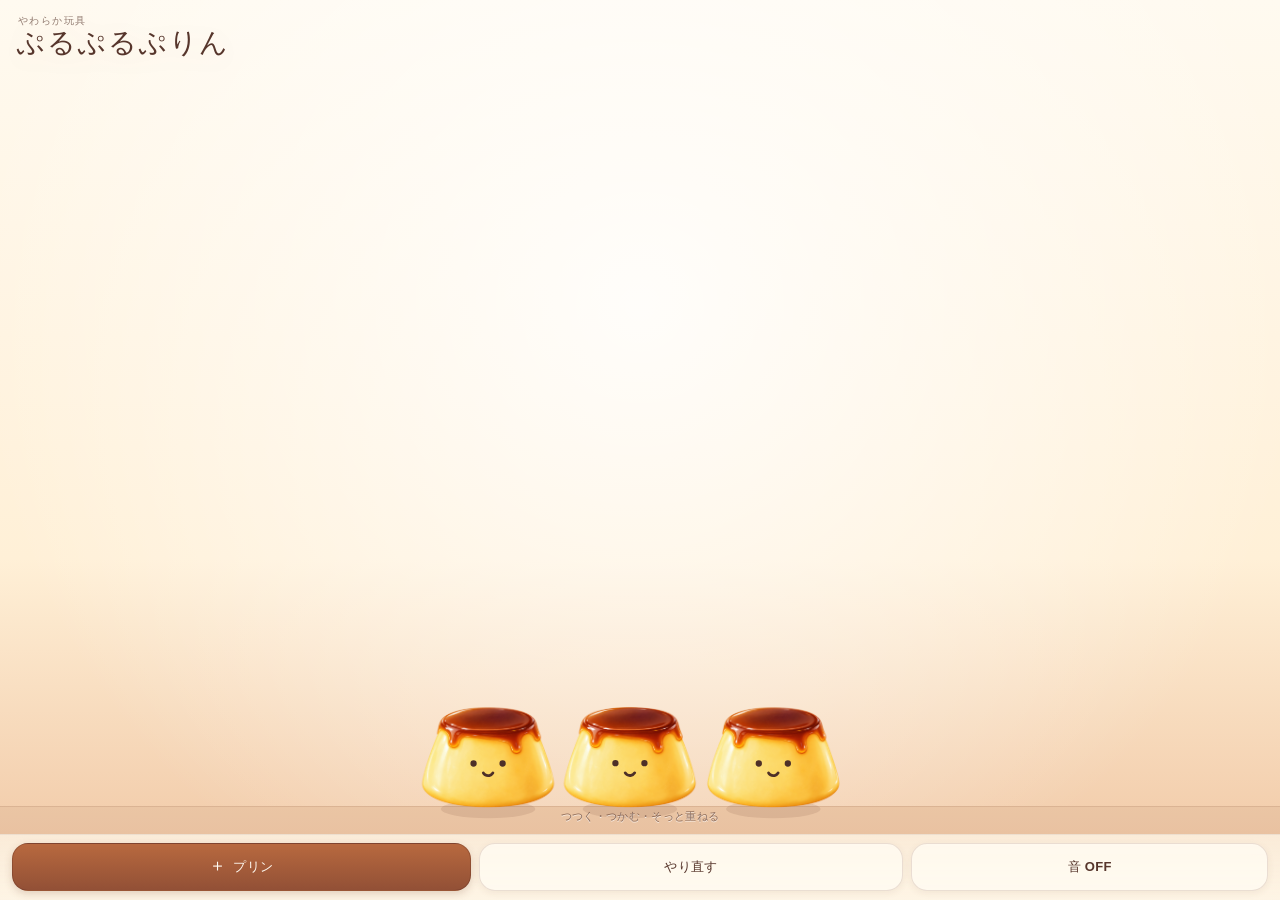
==== commit 0582a5d4: "Enhance wobble, landing emotions, and smoothing" ====
--- a/index.html
+++ b/index.html
@@ -338,6 +338,20 @@
   maxStepVelocity: 34,
 });
 
+const MOTION_TUNING = Object.freeze({
+  minimumLandingSpeed: 155,
+  highFallSpeed: 300,
+  highFallDistanceFactor: 0.78,
+  highFallMinimumDistance: 72,
+  minimumLandingSteps: 4,
+  highFallMinimumSteps: 8,
+  landingCooldown: 0.95,
+  supportMaximumGap: 4,
+  supportMinimumOverlapFactor: 0.28,
+  nearbyHorizontalFactor: 0.8,
+  nearbyVerticalFactor: 0.72,
+});
+
 const EPSILON = 1e-7;
 function clamp(value, min, max) {
   return Math.max(min, Math.min(max, value));
@@ -375,6 +389,8 @@
     y,
     px: x,
     py: y,
+    renderX: x,
+    renderY: y,
     invMass,
     baseInvMass: invMass,
     floorStep: -1,
@@ -485,6 +501,25 @@
     && Number.isFinite(point.py);
 }
 
+function normalizedBodyAxes(body) {
+  const right = body.particles[5];
+  const left = body.particles[11];
+  const top = body.particles[2];
+  const bottom = body.particles[8];
+  const horizontalX = right.x - left.x;
+  const horizontalY = right.y - left.y;
+  const verticalX = bottom.x - top.x;
+  const verticalY = bottom.y - top.y;
+  const horizontalLength = Math.max(EPSILON, Math.hypot(horizontalX, horizontalY));
+  const verticalLength = Math.max(EPSILON, Math.hypot(verticalX, verticalY));
+  return {
+    ux: horizontalX / horizontalLength,
+    uy: horizontalY / horizontalLength,
+    vx: verticalX / verticalLength,
+    vy: verticalY / verticalLength,
+  };
+}
+
 function createBody(id, x, y, width, height, variant, createdAt) {
   const particles = [makeParticle(x, y, 0.72)];
   for (const rest of REST_RING) {
@@ -517,9 +552,17 @@
     constraints,
     restArea: polygonArea(particles.slice(1)),
     contactCount: 0,
+    contactBodyIds: new Set(),
     impactSpeed: 0,
+    stepVelocityY: 0,
     isGrounded: false,
+    isSupported: false,
+    supportBodyId: null,
     airborneSteps: 0,
+    airborneStartY: y,
+    fallDistance: 0,
+    maximumFallSpeed: 0,
+    isScared: false,
     lastImpactAt: -Infinity,
     dragPointer: null,
     expression: "neutral",
@@ -527,6 +570,9 @@
     followupExpression: null,
     followupUntil: 0,
     pokeDeformation: null,
+    elasticShape: null,
+    sadLanding: null,
+    landingStabilizer: null,
   };
 }
 
@@ -582,12 +628,16 @@
   }
 }
 
-function translateParticle(point, dx, dy, preserveVelocity = true) {
+function translateParticle(point, dx, dy, preserveVelocity = true, preserveRenderState = false) {
   point.x += dx;
   point.y += dy;
   if (preserveVelocity) {
     point.px += dx;
     point.py += dy;
+  }
+  if (preserveRenderState) {
+    point.renderX += dx;
+    point.renderY += dy;
   }
 }
 
@@ -711,6 +761,9 @@
     center.px = center.x;
     center.py = center.y;
     body.dragPointer = pointerId;
+    body.isScared = false;
+    body.sadLanding = null;
+    body.landingStabilizer = null;
     this.drags.set(pointerId, drag);
     return body;
   }
@@ -739,6 +792,7 @@
     }
     center.px = center.x;
     center.py = center.y;
+    if (!options.cancel) this.applyReleaseWobble(drag.body, drag.lastMoveX, drag.lastMoveY);
     drag.body.dragPointer = null;
     this.drags.delete(pointerId);
     this.events.push({ type: options.cancel ? "drag-cancel" : "released", bodyId: drag.body.id, time: this.time });
@@ -790,7 +844,7 @@
       });
       const moveX = nx * amount * entry.weight;
       const moveY = ny * amount * entry.weight;
-      translateParticle(point, moveX, moveY, true);
+      translateParticle(point, moveX, moveY, true, true);
     }
     body.pokeDeformation = {
       startedAt: this.time,
@@ -815,6 +869,10 @@
   expressionFor(bodyOrId) {
     const body = this.getBody(bodyOrId);
     if (!body) return "neutral";
+    if (body.isScared) return "eek";
+    if (body.sadLanding
+      && this.time >= body.sadLanding.startAt
+      && this.time <= body.sadLanding.endAt) return "sad";
     if (this.time <= body.expressionUntil) return body.expression;
     if (body.followupExpression && this.time <= body.followupUntil) return body.followupExpression;
     return "neutral";
@@ -880,6 +938,10 @@
       }
       if (bounds.maxY > newFloor) nudgeY = newFloor - bounds.maxY;
       for (const point of body.particles) translateParticle(point, nudgeX, nudgeY, true);
+      for (const point of body.particles) {
+        point.renderX = point.x;
+        point.renderY = point.y;
+      }
     }
   }
 
@@ -891,9 +953,18 @@
 
     for (const body of this.bodies) {
       body.contactCount = 0;
+      body.contactBodyIds.clear();
       body.impactSpeed = 0;
+      const center = body.particles[0];
+      body.stepVelocityY = (center.y - center.py) / safeDt;
+      for (const point of body.particles) {
+        point.renderX = point.x;
+        point.renderY = point.y;
+      }
+      this.updateTransientStates(body, safeDt);
       this.integrateBody(body, safeDt);
     }
+    this.applyDragLag();
 
     for (let iteration = 0; iteration < this.config.iterations; iteration += 1) {
       this.applyDragTargets();
@@ -901,12 +972,14 @@
         for (const constraint of body.constraints) solveDistanceConstraint(body, constraint);
         solveAreaConstraint(body);
         this.solvePokeDeformation(body);
+        this.solveTransientShape(body);
       }
       this.solveBodyCollisions();
       for (const body of this.bodies) this.solveBounds(body, safeDt);
     }
 
     this.applyDragTargets(true);
+    this.applyDragPose();
     this.finishContacts();
     this.recoverInvalidBodies();
   }
@@ -941,10 +1014,214 @@
       if (finalPass) {
         center.px = targetX;
         center.py = targetY;
-        drag.lastMoveX *= 0.35;
-        drag.lastMoveY *= 0.35;
-      }
-    }
+      }
+    }
+  }
+
+  applyDragPose() {
+    for (const drag of this.drags.values()) {
+      const movementLength = Math.hypot(drag.lastMoveX, drag.lastMoveY);
+      if (movementLength >= 0.2) {
+        const directionX = drag.lastMoveX / movementLength;
+        const directionY = drag.lastMoveY / movementLength;
+        const maximumLag = Math.min(drag.body.height * 0.075, movementLength * 0.3);
+        for (let index = 1; index < drag.body.particles.length; index += 1) {
+          const upperWeight = clamp((-REST_RING[index - 1].y + 0.08) / 0.6, 0, 1);
+          if (upperWeight <= 0) continue;
+          translateParticle(
+            drag.body.particles[index],
+            -directionX * maximumLag * upperWeight,
+            -directionY * maximumLag * upperWeight,
+            true,
+          );
+        }
+      }
+      drag.lastMoveX *= 0.42;
+      drag.lastMoveY *= 0.42;
+    }
+  }
+
+  applyDragLag() {
+    for (const drag of this.drags.values()) {
+      const center = drag.body.particles[0];
+      const targetX = clamp(
+        drag.targetX + drag.offsetX,
+        drag.body.width * 0.45,
+        this.width - drag.body.width * 0.45,
+      );
+      const targetY = clamp(
+        drag.targetY + drag.offsetY,
+        drag.body.height * 0.45,
+        this.floorY - drag.body.height * 0.26,
+      );
+      const movementX = targetX - center.x;
+      const movementY = targetY - center.y;
+      const movementLength = Math.hypot(movementX, movementY);
+      if (movementLength < 0.2) continue;
+      const lagDistance = Math.min(movementLength * 0.16, drag.body.height * 0.12);
+      const directionX = movementX / movementLength;
+      const directionY = movementY / movementLength;
+      for (let index = 1; index < drag.body.particles.length; index += 1) {
+        const rest = REST_RING[index - 1];
+        const upperWeight = clamp((-rest.y + 0.08) / 0.6, 0, 1);
+        const lag = lagDistance * (0.18 + upperWeight * 0.82);
+        translateParticle(
+          drag.body.particles[index],
+          movementX - directionX * lag,
+          movementY - directionY * lag,
+          true,
+        );
+      }
+    }
+  }
+
+  applyReleaseWobble(body, movementX, movementY) {
+    const motionX = clamp(movementX, -16, 16);
+    const motionY = clamp(movementY, -16, 16);
+    if (Math.hypot(motionX, motionY) < 0.5) return;
+    for (let index = 1; index < body.particles.length; index += 1) {
+      const rest = REST_RING[index - 1];
+      const upperWeight = clamp((-rest.y + 0.1) / 0.62, 0, 1);
+      const counterWeight = (1 - upperWeight) * -0.16;
+      const weight = upperWeight + counterWeight;
+      const point = body.particles[index];
+      point.px -= motionX * 0.055 * weight;
+      point.py -= motionY * 0.055 * weight;
+    }
+  }
+
+  updateTransientStates(body, dt) {
+    if (body.landingStabilizer) {
+      const stabilizer = body.landingStabilizer;
+      if (this.time > stabilizer.endAt) {
+        body.landingStabilizer = null;
+      } else {
+        const center = body.particles[0];
+        const correctionX = clamp((stabilizer.anchorX - center.x) * 0.14, -1.4, 1.4);
+        for (const point of body.particles) {
+          translateParticle(point, correctionX, 0, true);
+          const velocityX = point.x - point.px;
+          point.px = point.x - velocityX * 0.52;
+        }
+      }
+    }
+    if (body.elasticShape) {
+      const state = body.elasticShape;
+      state.velocity += (-220 * state.value - 8.2 * state.velocity) * dt;
+      state.value += state.velocity * dt;
+      state.age += dt;
+      if (!Number.isFinite(state.value)
+        || state.age > 1.05
+        || (state.age > 0.72 && Math.abs(state.value) < 0.009 && Math.abs(state.velocity) < 0.08)) {
+        body.elasticShape = null;
+      }
+    }
+    if (body.sadLanding && this.time > body.sadLanding.endAt) {
+      body.sadLanding = null;
+      this.startElasticShape(body, -0.13);
+    }
+  }
+
+  sadEnvelope(body) {
+    if (!body.sadLanding
+      || this.time < body.sadLanding.startAt
+      || this.time > body.sadLanding.endAt) return 0;
+    const progress = clamp(
+      (this.time - body.sadLanding.startAt) / (body.sadLanding.endAt - body.sadLanding.startAt),
+      0,
+      1,
+    );
+    return Math.pow(Math.sin(progress * Math.PI), 0.72);
+  }
+
+  solveTransientShape(body) {
+    const elasticValue = body.elasticShape?.value ?? 0;
+    const sadValue = this.sadEnvelope(body);
+    const squash = clamp(elasticValue + sadValue * 1.28, -0.55, 1.45);
+    if (Math.abs(squash) < 0.002) return;
+
+    const axes = normalizedBodyAxes(body);
+    const center = body.particles[0];
+    const horizontalScale = 1 + squash * 0.09;
+    const verticalScale = 1 - squash * 0.15;
+    const strength = sadValue > 0 ? 0.09 : 0.052;
+    for (let index = 0; index < REST_RING.length; index += 1) {
+      const rest = REST_RING[index];
+      const targetX = center.x
+        + axes.ux * rest.x * body.width * horizontalScale
+        + axes.vx * rest.y * body.height * verticalScale;
+      const targetY = center.y
+        + axes.uy * rest.x * body.width * horizontalScale
+        + axes.vy * rest.y * body.height * verticalScale;
+      const point = body.particles[index + 1];
+      point.x += (targetX - point.x) * strength;
+      point.y += (targetY - point.y) * strength;
+    }
+  }
+
+  startElasticShape(body, amplitude) {
+    const safeAmplitude = clamp(amplitude, -0.5, 1.15);
+    if (body.elasticShape) {
+      body.elasticShape.value = clamp(body.elasticShape.value + safeAmplitude, -0.55, 1.25);
+      body.elasticShape.velocity *= 0.35;
+      body.elasticShape.age = 0;
+      return;
+    }
+    body.elasticShape = { value: safeAmplitude, velocity: 0, age: 0 };
+  }
+
+  applyLandingResponse(body, intensity, role = "lander") {
+    const roleScale = role === "support" ? 0.62 : 1;
+    const power = clamp(intensity, 0.2, 1) * roleScale;
+    this.startElasticShape(body, 0.74 * power);
+    for (let index = 0; index < REST_RING.length; index += 1) {
+      const rest = REST_RING[index];
+      const point = body.particles[index + 1];
+      const sideWeight = Math.abs(rest.x) / 0.52;
+      const lowerWeight = clamp((rest.y + 0.08) / 0.59, 0, 1);
+      const outward = Math.sign(rest.x) * sideWeight * 1.05 * power;
+      const lift = (0.24 + (1 - lowerWeight) * 0.48) * power;
+      point.px -= outward;
+      point.py += lift;
+    }
+    const center = body.particles[0];
+    center.py += 0.42 * power;
+  }
+
+  findSupportingBody(body) {
+    const bounds = bodyAabb(body);
+    let best = null;
+    let bestScore = Infinity;
+    for (const candidate of this.bodies) {
+      if (candidate === body) continue;
+      if (candidate.particles[0].y <= body.particles[0].y + body.height * 0.28) continue;
+      const candidateBounds = bodyAabb(candidate);
+      const horizontalOverlap = Math.min(bounds.maxX, candidateBounds.maxX)
+        - Math.max(bounds.minX, candidateBounds.minX);
+      const minimumOverlap = Math.min(body.width, candidate.width)
+        * MOTION_TUNING.supportMinimumOverlapFactor;
+      if (horizontalOverlap < minimumOverlap) continue;
+      const verticalGap = candidateBounds.minY - bounds.maxY;
+      const knownContact = body.contactBodyIds.has(candidate.id);
+      if (!knownContact
+        && (verticalGap < -body.height * 0.2 || verticalGap > MOTION_TUNING.supportMaximumGap)) continue;
+      const score = Math.abs(verticalGap) + Math.abs(candidate.particles[0].x - body.particles[0].x) * 0.01;
+      if (score < bestScore) {
+        best = candidate;
+        bestScore = score;
+      }
+    }
+    return best;
+  }
+
+  hasNearbyCompanion(body) {
+    return this.bodies.some((candidate) => {
+      if (candidate === body) return false;
+      const horizontalRange = (body.width + candidate.width) * MOTION_TUNING.nearbyHorizontalFactor;
+      const verticalRange = (body.height + candidate.height) * MOTION_TUNING.nearbyVerticalFactor;
+      return Math.abs(candidate.particles[0].x - body.particles[0].x) <= horizontalRange
+        && Math.abs(candidate.particles[0].y - body.particles[0].y) <= verticalRange;
+    });
   }
 
   solvePokeDeformation(body) {
@@ -952,6 +1229,17 @@
     if (!deformation) return;
     const progress = (this.time - deformation.startedAt) / deformation.duration;
     if (progress >= 1) {
+      const center = body.particles[0];
+      for (const entry of deformation.points) {
+        const point = body.particles[entry.index];
+        const dx = point.x - center.x;
+        const dy = point.y - center.y;
+        const length = Math.hypot(dx, dy);
+        if (length < EPSILON) continue;
+        const kick = clamp(entry.indentation * 0.38, 0.7, 5.2);
+        point.px -= dx / length * kick;
+        point.py -= dy / length * kick;
+      }
       body.pokeDeformation = null;
       return;
     }
@@ -1063,28 +1351,123 @@
     };
     moveContacts(contactsA, -1, moveA);
     moveContacts(contactsB, 1, moveB);
+    bodyA.contactBodyIds.add(bodyB.id);
+    bodyB.contactBodyIds.add(bodyA.id);
     bodyA.contactCount += contactsA.length;
     bodyB.contactCount += contactsB.length;
   }
 
   finishContacts() {
-    for (const body of this.bodies) {
-      const groundedNow = bodyRing(body).some((point) => point.y >= this.floorY - 0.75);
-      if (groundedNow
-        && body.airborneSteps >= 4
-        && body.impactSpeed > 175
-        && this.time - body.lastImpactAt > 0.3) {
-        body.lastImpactAt = this.time;
-        this.setExpression(body, "surprised", 0.28, "sly", 0.62);
-        this.events.push({
-          type: "landed",
-          bodyId: body.id,
-          intensity: clamp(body.impactSpeed / 620, 0.2, 1),
-          time: this.time,
-        });
-      }
-      body.airborneSteps = groundedNow ? 0 : body.airborneSteps + 1;
-      body.isGrounded = groundedNow;
+    const states = this.bodies.map((body) => ({
+      body,
+      grounded: bodyRing(body).some((point) => point.y >= this.floorY - 0.75),
+      support: this.findSupportingBody(body),
+    }));
+
+    for (const state of states) {
+      const { body } = state;
+      const center = body.particles[0];
+      if (body.dragPointer !== null) {
+        body.isGrounded = false;
+        body.isSupported = false;
+        body.supportBodyId = null;
+        body.airborneSteps = 0;
+        body.airborneStartY = center.y;
+        body.fallDistance = 0;
+        body.maximumFallSpeed = 0;
+        body.isScared = false;
+        continue;
+      }
+
+      const supportedNow = state.grounded || Boolean(state.support);
+      if (!supportedNow) {
+        if (body.isSupported || body.airborneSteps === 0) {
+          body.airborneStartY = center.y;
+          body.fallDistance = 0;
+          body.maximumFallSpeed = 0;
+        }
+        body.airborneSteps += 1;
+        body.fallDistance = Math.max(body.fallDistance, center.y - body.airborneStartY);
+        body.maximumFallSpeed = Math.max(body.maximumFallSpeed, body.stepVelocityY);
+        const eekDistance = Math.max(
+          MOTION_TUNING.highFallMinimumDistance * 0.72,
+          body.height * MOTION_TUNING.highFallDistanceFactor * 0.72,
+        );
+        if (body.airborneSteps >= 6
+          && body.fallDistance >= eekDistance
+          && body.maximumFallSpeed >= MOTION_TUNING.highFallSpeed * 0.8) {
+          body.isScared = true;
+        }
+      } else {
+        const landedNow = !body.isSupported
+          && body.airborneSteps >= MOTION_TUNING.minimumLandingSteps;
+        const impactSpeed = Math.max(
+          body.impactSpeed,
+          body.maximumFallSpeed,
+          body.stepVelocityY,
+        );
+        const highFallDistance = Math.max(
+          MOTION_TUNING.highFallMinimumDistance,
+          body.height * MOTION_TUNING.highFallDistanceFactor,
+        );
+        const highFall = body.airborneSteps >= MOTION_TUNING.highFallMinimumSteps
+          && body.fallDistance >= highFallDistance
+          && body.maximumFallSpeed >= MOTION_TUNING.highFallSpeed;
+
+        if (landedNow
+          && impactSpeed >= MOTION_TUNING.minimumLandingSpeed
+          && this.time - body.lastImpactAt > MOTION_TUNING.landingCooldown) {
+          body.lastImpactAt = this.time;
+          const intensity = clamp(impactSpeed / 630, 0.24, 1);
+          this.applyLandingResponse(body, intensity, "lander");
+          this.setExpression(body, "surprised", 0.24, "sly", 0.58);
+
+          if (state.support) {
+            this.applyLandingResponse(state.support, intensity, "support");
+            state.support.sadLanding = null;
+            state.support.isScared = false;
+            this.setExpression(state.support, "surprised", 0.16, "sly", 0.46);
+          }
+
+          const aloneOnFloor = highFall
+            && state.grounded
+            && !state.support
+            && !this.hasNearbyCompanion(body);
+          if (aloneOnFloor) {
+            body.sadLanding = {
+              startAt: this.time + 0.18,
+              endAt: this.time + 0.74,
+            };
+            body.landingStabilizer = {
+              anchorX: center.x,
+              endAt: this.time + 1.05,
+            };
+            this.events.push({ type: "solo-sad", bodyId: body.id, time: this.time + 0.18 });
+          } else {
+            body.sadLanding = null;
+            body.landingStabilizer = null;
+          }
+
+          this.events.push({
+            type: "landed",
+            bodyId: body.id,
+            intensity,
+            highFall,
+            supportBodyId: state.support?.id ?? null,
+            time: this.time,
+          });
+        }
+
+        body.airborneSteps = 0;
+        body.airborneStartY = center.y;
+        body.fallDistance = 0;
+        body.maximumFallSpeed = 0;
+        body.isScared = false;
+      }
+
+      body.isGrounded = state.grounded;
+      body.isSupported = supportedNow;
+      body.supportBodyId = state.support?.id ?? null;
     }
   }
 
@@ -1122,6 +1505,13 @@
         restArea: body.restArea,
         bounds: bodyAabb(body),
         contactCount: body.contactCount,
+        isGrounded: body.isGrounded,
+        isSupported: body.isSupported,
+        supportBodyId: body.supportBodyId,
+        fallDistance: body.fallDistance,
+        maximumFallSpeed: body.maximumFallSpeed,
+        elasticValue: body.elasticShape?.value ?? 0,
+        sadLandingActive: Boolean(body.sadLanding),
         expression: this.expressionFor(body),
         particles: body.particles.map((point) => ({ x: point.x, y: point.y, px: point.px, py: point.py })),
       })),
@@ -1210,6 +1600,14 @@
 
 function clamp(value, min, max) {
   return Math.max(min, Math.min(max, value));
+}
+
+function interpolatePoint(point, alpha, target = { x: 0, y: 0 }) {
+  const previousX = Number.isFinite(point.renderX) ? point.renderX : point.x;
+  const previousY = Number.isFinite(point.renderY) ? point.renderY : point.y;
+  target.x = previousX + (point.x - previousX) * alpha;
+  target.y = previousY + (point.y - previousY) * alpha;
+  return target;
 }
 
 function expandedTriangle(points, amount = 1.15) {
@@ -1334,6 +1732,7 @@
     this.spriteAsset = PUDDING_SPRITE;
     this.debug = options.debug ?? false;
     this.lowPower = options.lowPower ?? false;
+    this.bodyViews = new WeakMap();
   }
 
   setSprite(result) {
@@ -1357,13 +1756,32 @@
     this.canvas.style.height = `${this.height}px`;
   }
 
-  render(world) {
+  displayBody(body, interpolationAlpha) {
+    let record = this.bodyViews.get(body);
+    if (!record) {
+      const particles = body.particles.map((point) => ({ x: point.x, y: point.y }));
+      const view = Object.create(body);
+      Object.defineProperty(view, "particles", { value: particles });
+      record = { view, particles };
+      this.bodyViews.set(body, record);
+    }
+    const alpha = body.dragPointer === null ? interpolationAlpha : 1;
+    for (let index = 0; index < body.particles.length; index += 1) {
+      interpolatePoint(body.particles[index], alpha, record.particles[index]);
+    }
+    return record.view;
+  }
+
+  render(world, interpolationAlpha = 1) {
     const context = this.context;
     context.setTransform(this.dpr, 0, 0, this.dpr, 0, 0);
     context.clearRect(0, 0, this.width, this.height);
     this.drawBackdrop(world);
 
-    const bodies = [...world.bodies].sort((a, b) => a.particles[0].y - b.particles[0].y);
+    const alpha = clamp(interpolationAlpha, 0, 1);
+    const bodies = world.bodies
+      .map((body) => this.displayBody(body, alpha))
+      .sort((a, b) => a.particles[0].y - b.particles[0].y);
     for (const body of bodies) this.drawShadow(body, world.floorY);
     for (const body of bodies) {
       if (this.sprite && this.deformationMetric(body) < 2.15 && !this.debug) this.drawAffineSprite(body);
@@ -1553,6 +1971,27 @@
       context.moveTo(mouthA.x, mouthA.y);
       context.quadraticCurveTo(mouthMid.x, mouthMid.y, mouthB.x, mouthB.y);
       context.stroke();
+    } else if (expression === "sad") {
+      context.beginPath();
+      context.arc(leftEye.x, leftEye.y + 1.5 * eyeScale, 2.45 * eyeScale, 0, Math.PI * 2);
+      context.arc(rightEye.x, rightEye.y + 1.5 * eyeScale, 2.45 * eyeScale, 0, Math.PI * 2);
+      context.fill();
+      const mouthA = mapLocalPoint(body, -0.04, 0.175);
+      const mouthB = mapLocalPoint(body, 0.04, 0.175);
+      const mouthMid = mapLocalPoint(body, 0, 0.145);
+      context.beginPath();
+      context.moveTo(mouthA.x, mouthA.y);
+      context.quadraticCurveTo(mouthMid.x, mouthMid.y, mouthB.x, mouthB.y);
+      context.stroke();
+    } else if (expression === "eek") {
+      context.beginPath();
+      context.ellipse(leftEye.x, leftEye.y, 3.2 * eyeScale, 4.5 * eyeScale, 0, 0, Math.PI * 2);
+      context.ellipse(rightEye.x, rightEye.y, 3.2 * eyeScale, 4.5 * eyeScale, 0, 0, Math.PI * 2);
+      context.stroke();
+      const mouth = mapLocalPoint(body, 0, 0.155);
+      context.beginPath();
+      context.ellipse(mouth.x, mouth.y, 3.7 * eyeScale, 5.8 * eyeScale, 0, 0, Math.PI * 2);
+      context.fill();
     } else if (expression === "sly") {
       drawLine(context, mapLocalPoint(body, -0.15, 0.06), mapLocalPoint(body, -0.075, 0.068));
       drawLine(context, mapLocalPoint(body, 0.075, 0.068), mapLocalPoint(body, 0.15, 0.055));
@@ -1606,19 +2045,74 @@
   }
 }
 
-const rendererMath = Object.freeze({ affineForTriangle, barycentric, mapLocalPoint });
+const rendererMath = Object.freeze({ affineForTriangle, barycentric, mapLocalPoint, interpolatePoint });
 
 return { PuddingRenderer, rendererMath };
 })();
 const { PuddingRenderer } = RendererModule;
 
-
-
-
-
-const FIXED_STEP = 1 / 60;
-const MAX_FRAME_DELTA = 0.05;
-const MAX_SUBSTEPS = 4;
+const TimingModule = (() => {
+const FRAME_TIMING = Object.freeze({
+  fixedStep: 1 / 60,
+  maximumFrameDelta: 0.05,
+  maximumSubsteps: 4,
+});
+
+function clamp(value, minimum, maximum) {
+  return Math.max(minimum, Math.min(maximum, value));
+}
+
+class FixedStepClock {
+  constructor(options = {}) {
+    this.fixedStep = options.fixedStep ?? FRAME_TIMING.fixedStep;
+    this.maximumFrameDelta = options.maximumFrameDelta ?? FRAME_TIMING.maximumFrameDelta;
+    this.maximumSubsteps = options.maximumSubsteps ?? FRAME_TIMING.maximumSubsteps;
+    this.accumulator = 0;
+    this.lastFrameAt = null;
+  }
+
+  reset(now = 0) {
+    this.accumulator = 0;
+    this.lastFrameAt = Number.isFinite(now) ? now : 0;
+  }
+
+  advance(now, step) {
+    const safeNow = Number.isFinite(now) ? now : (this.lastFrameAt ?? 0);
+    if (this.lastFrameAt === null) {
+      this.reset(safeNow);
+      return { elapsed: 0, steps: 0, alpha: 1, dropped: false };
+    }
+
+    const elapsed = clamp((safeNow - this.lastFrameAt) / 1000, 0, this.maximumFrameDelta);
+    this.lastFrameAt = safeNow;
+    this.accumulator += elapsed;
+    let steps = 0;
+    while (this.accumulator + 1e-10 >= this.fixedStep && steps < this.maximumSubsteps) {
+      step(this.fixedStep);
+      this.accumulator -= this.fixedStep;
+      steps += 1;
+    }
+
+    const dropped = steps === this.maximumSubsteps && this.accumulator >= this.fixedStep;
+    if (dropped) this.accumulator %= this.fixedStep;
+    if (this.accumulator < 1e-10) this.accumulator = 0;
+    return {
+      elapsed,
+      steps,
+      alpha: clamp(this.accumulator / this.fixedStep, 0, 1),
+      dropped,
+    };
+  }
+}
+
+return { FRAME_TIMING, FixedStepClock };
+})();
+const { FixedStepClock } = TimingModule;
+
+
+
+
+
 
 class PuddingToy {
   constructor(root) {
@@ -1637,8 +2131,8 @@
     });
     this.audio = new ToyAudio();
     this.pointers = new Map();
-    this.accumulator = 0;
-    this.lastFrameAt = performance.now();
+    this.clock = new FixedStepClock();
+    this.clock.reset(performance.now());
     this.frameRequest = 0;
     this.running = false;
     this.resizeObserver = null;
@@ -1804,10 +2298,10 @@
     if (document.hidden) {
       this.cancelPointers();
       this.world.setPaused(true);
-      this.accumulator = 0;
+      this.clock.reset(performance.now());
     } else {
       this.world.setPaused(false);
-      this.lastFrameAt = performance.now();
+      this.clock.reset(performance.now());
     }
   }
 
@@ -1841,7 +2335,7 @@
     if (this.running) return;
     this.running = true;
     this.world.start();
-    this.lastFrameAt = performance.now();
+    this.clock.reset(performance.now());
     this.frameRequest = requestAnimationFrame(this.tick);
   }
 
@@ -1855,17 +2349,11 @@
 
   tick(now) {
     if (!this.running) return;
-    const elapsed = Math.min(MAX_FRAME_DELTA, Math.max(0, (now - this.lastFrameAt) / 1000));
-    this.lastFrameAt = now;
+    let frame = { alpha: 1 };
     if (!this.world.paused) {
-      this.accumulator += elapsed;
-      let substeps = 0;
-      while (this.accumulator >= FIXED_STEP && substeps < MAX_SUBSTEPS) {
-        this.world.step(FIXED_STEP);
-        this.accumulator -= FIXED_STEP;
-        substeps += 1;
-      }
-      if (substeps === MAX_SUBSTEPS) this.accumulator = 0;
+      frame = this.clock.advance(now, (step) => this.world.step(step));
+    } else {
+      this.clock.reset(now);
     }
 
     if (this.lastRenderBodyCount !== this.world.bodies.length) {
@@ -1873,7 +2361,7 @@
       this.syncControls();
     }
     this.audio.handle(this.world.consumeEvents());
-    this.renderer.render(this.world);
+    this.renderer.render(this.world, frame.alpha);
     this.frameRequest = requestAnimationFrame(this.tick);
   }
 
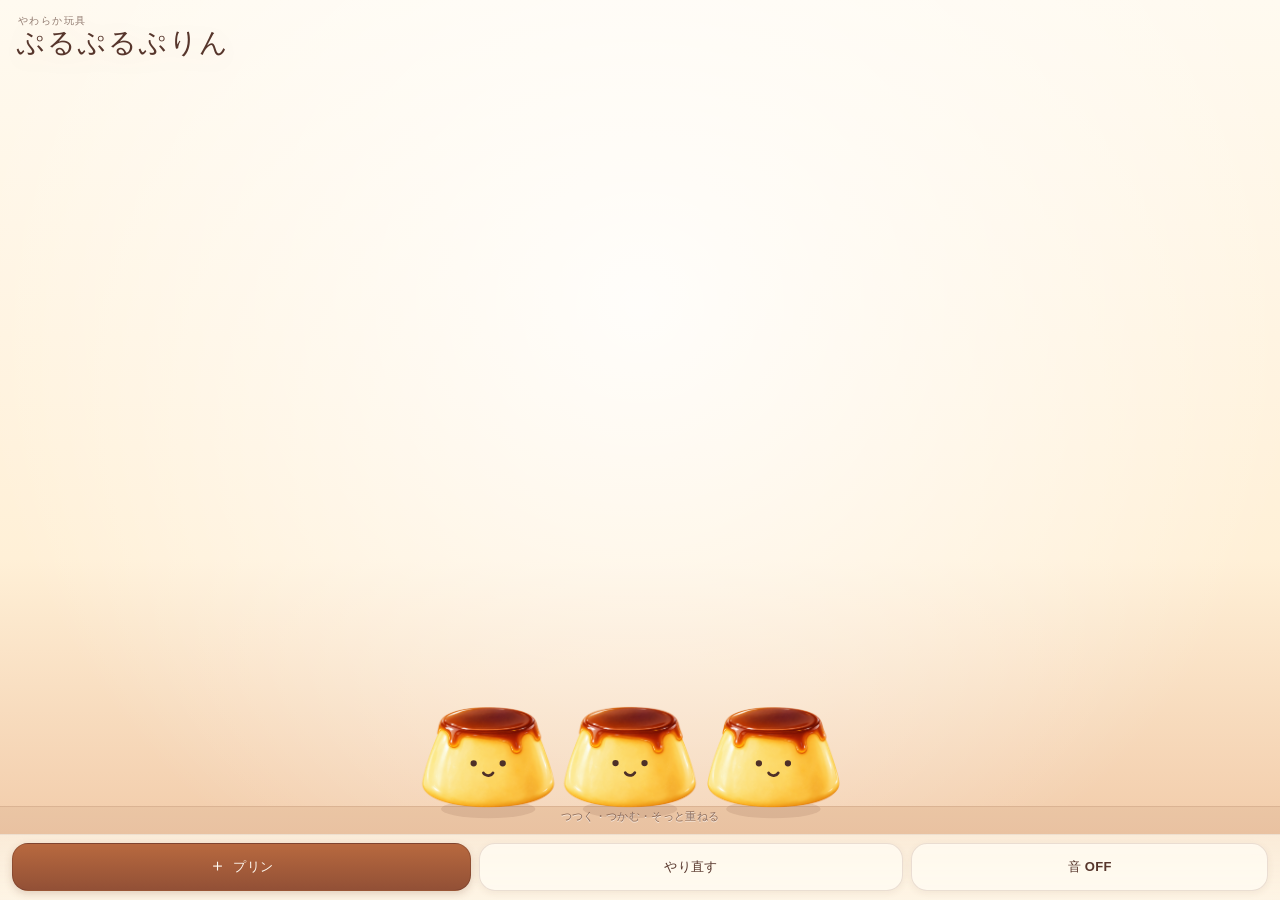
==== commit fe90aed1: "Separate startled eyes into independent paths" ====
--- a/index.html
+++ b/index.html
@@ -1986,6 +1986,8 @@
     } else if (expression === "eek") {
       context.beginPath();
       context.ellipse(leftEye.x, leftEye.y, 3.2 * eyeScale, 4.5 * eyeScale, 0, 0, Math.PI * 2);
+      context.stroke();
+      context.beginPath();
       context.ellipse(rightEye.x, rightEye.y, 3.2 * eyeScale, 4.5 * eyeScale, 0, 0, Math.PI * 2);
       context.stroke();
       const mouth = mapLocalPoint(body, 0, 0.155);
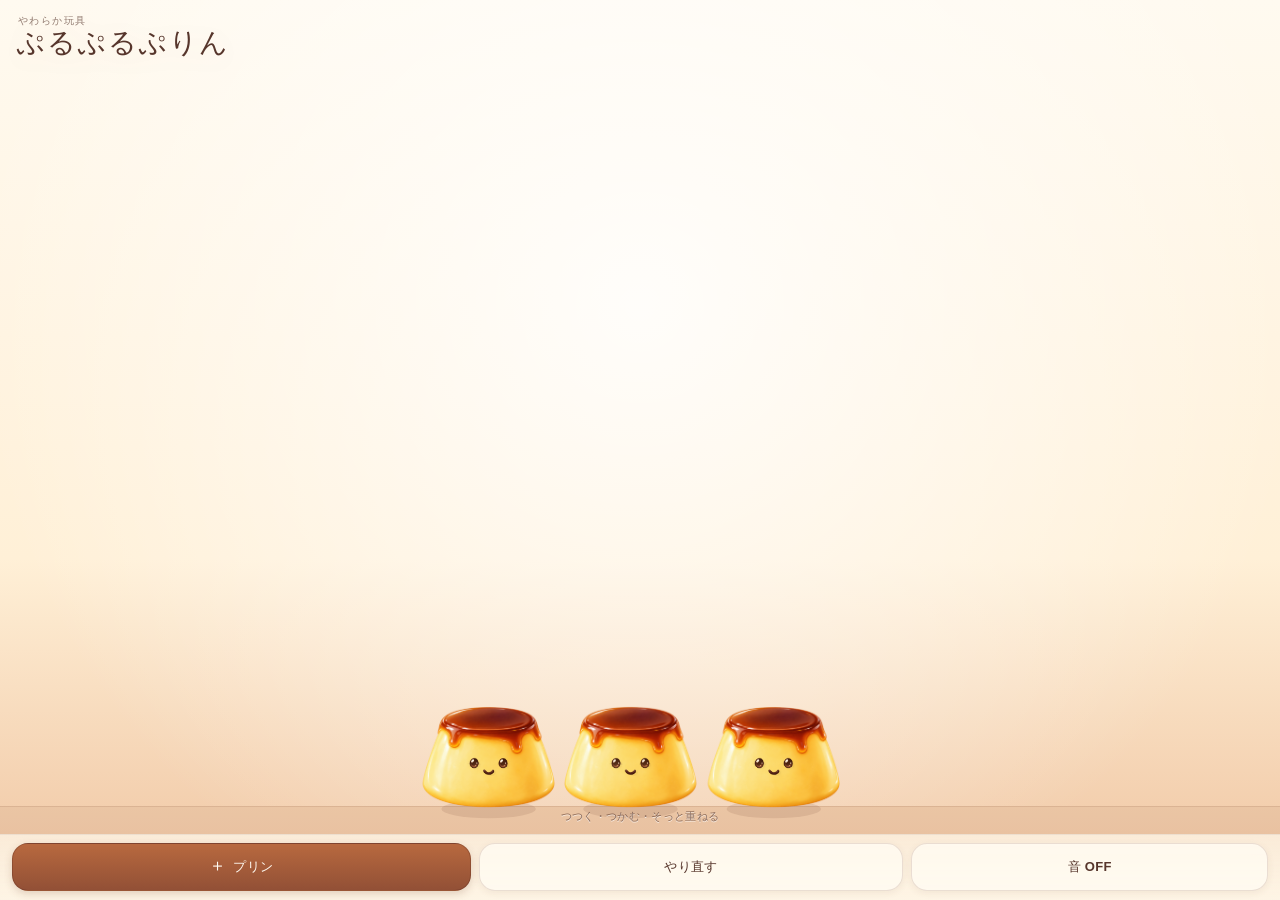
==== commit fc483ab8: "Add soft pull gestures and mesh-deformed pudding face sprites" ====
--- a/index.html
+++ b/index.html
@@ -352,9 +352,26 @@
   nearbyVerticalFactor: 0.72,
 });
 
+const GESTURE_TUNING = Object.freeze({
+  inputSpeedLimit: 1600,
+  releaseSpeedLimit: 920,
+  releaseVelocityScale: 0.52,
+  stretchDistanceFactor: 1.18,
+  stretchParallelGain: 0.17,
+  stretchTrailGain: 0.085,
+  poutDelay: 0.22,
+  poutDuration: 0.58,
+  minimumReactionDistance: 14,
+});
+
 const EPSILON = 1e-7;
 function clamp(value, min, max) {
   return Math.max(min, Math.min(max, value));
+}
+
+function smoothstep01(value) {
+  const amount = clamp(value, 0, 1);
+  return amount * amount * (3 - 2 * amount);
 }
 
 function distance(a, b) {
@@ -518,6 +535,36 @@
     vx: verticalX / verticalLength,
     vy: verticalY / verticalLength,
   };
+}
+
+function gripAtPoint(body, x, y) {
+  const center = body.particles[0];
+  for (let index = 1; index < body.particles.length; index += 1) {
+    const next = index === body.particles.length - 1 ? 1 : index + 1;
+    const a = body.particles[index];
+    const b = body.particles[next];
+    const denominator = (a.y - b.y) * (center.x - b.x) + (b.x - a.x) * (center.y - b.y);
+    if (Math.abs(denominator) < EPSILON) continue;
+    const wc = ((a.y - b.y) * (x - b.x) + (b.x - a.x) * (y - b.y)) / denominator;
+    const wa = ((b.y - center.y) * (x - b.x) + (center.x - b.x) * (y - b.y)) / denominator;
+    const wb = 1 - wc - wa;
+    if (wc >= -0.001 && wa >= -0.001 && wb >= -0.001) {
+      return [{ index: 0, weight: wc }, { index, weight: wa }, { index: next, weight: wb }];
+    }
+  }
+  return [{ index: 0, weight: 1 }];
+}
+
+function gripOffset(drag) {
+  const center = drag.body.particles[0];
+  let x = 0;
+  let y = 0;
+  for (const entry of drag.grip) {
+    const point = drag.body.particles[entry.index];
+    x += (point.x - center.x) * entry.weight;
+    y += (point.y - center.y) * entry.weight;
+  }
+  return { x, y };
 }
 
 function createBody(id, x, y, width, height, variant, createdAt) {
@@ -573,6 +620,16 @@
     elasticShape: null,
     sadLanding: null,
     landingStabilizer: null,
+    gestureStretch: 0,
+    gestureSurprise: 0,
+    gesturePout: 0,
+    renderGestureSurprise: 0,
+    renderGesturePout: 0,
+    gestureDirectionX: 0,
+    gestureDirectionY: -1,
+    gestureAxes: null,
+    gestureReleaseSpeed: 0,
+    gestureReleaseReaction: null,
   };
 }
 
@@ -739,7 +796,7 @@
     return null;
   }
 
-  beginDrag(pointerId, x, y) {
+  beginDrag(pointerId, x, y, options = {}) {
     if (this.paused || this.stopped || this.drags.has(pointerId)) return null;
     const occupied = new Set([...this.drags.values()].map((drag) => drag.body.id));
     const body = this.hitTest(x, y, occupied);
@@ -755,26 +812,57 @@
       targetY: y,
       lastMoveX: 0,
       lastMoveY: 0,
+      startX: x,
+      startY: y,
+      grip: gripAtPoint(body, x, y),
+      inputTime: options.time ?? this.time,
+      lastMotionInputTime: options.time ?? this.time,
+      lastMotionWorldTime: this.time,
+      velocityX: 0,
+      velocityY: 0,
+      maximumDistance: 0,
+      axes: normalizedBodyAxes(body),
     };
     center.baseInvMass = center.baseInvMass || 0.72;
-    center.invMass = 0;
+    drag.centerGrip = drag.grip[0].weight > 0.999;
+    center.invMass = drag.centerGrip ? 0 : center.baseInvMass;
     center.px = center.x;
     center.py = center.y;
     body.dragPointer = pointerId;
     body.isScared = false;
     body.sadLanding = null;
     body.landingStabilizer = null;
+    body.gestureReleaseReaction = null;
+    body.gestureReleaseSpeed = 0;
+    body.gestureAxes = drag.axes;
     this.drags.set(pointerId, drag);
     return body;
   }
 
-  moveDrag(pointerId, x, y) {
+  moveDrag(pointerId, x, y, options = {}) {
     const drag = this.drags.get(pointerId);
     if (!drag) return false;
-    drag.lastMoveX = clamp(x - drag.targetX, -28, 28);
-    drag.lastMoveY = clamp(y - drag.targetY, -28, 28);
+    if (!Number.isFinite(x) || !Number.isFinite(y)) return false;
+    const inputTime = options.time ?? this.time;
+    const sampleDt = clamp(inputTime - drag.inputTime, 1 / 240, 0.1);
+    const deltaX = x - drag.targetX;
+    const deltaY = y - drag.targetY;
+    const sampleSpeed = Math.hypot(deltaX, deltaY) / sampleDt;
+    const speedScale = sampleSpeed > GESTURE_TUNING.inputSpeedLimit
+      ? GESTURE_TUNING.inputSpeedLimit / sampleSpeed : 1;
+    const blend = 1 - Math.exp(-sampleDt / 0.035);
+    drag.velocityX += (deltaX / sampleDt * speedScale - drag.velocityX) * blend;
+    drag.velocityY += (deltaY / sampleDt * speedScale - drag.velocityY) * blend;
+    drag.inputTime = inputTime;
+    if (Math.hypot(deltaX, deltaY) > 0.1) {
+      drag.lastMotionWorldTime = this.time;
+      drag.lastMotionInputTime = inputTime;
+    }
+    drag.lastMoveX = clamp(deltaX, -28, 28);
+    drag.lastMoveY = clamp(deltaY, -28, 28);
     drag.targetX = x;
     drag.targetY = y;
+    drag.maximumDistance = Math.max(drag.maximumDistance, Math.hypot(x - drag.startX, y - drag.startY));
     return true;
   }
 
@@ -783,19 +871,42 @@
     if (!drag) return null;
     const center = drag.body.particles[0];
     center.invMass = center.baseInvMass;
+    const body = drag.body;
+    const idleTime = options.time === undefined ? this.time - drag.lastMotionWorldTime
+      : options.time - drag.lastMotionInputTime;
+    const freshness = Math.exp(-Math.max(0, idleTime) / 0.07);
+    const rawSpeed = Math.hypot(drag.velocityX, drag.velocityY) * freshness;
+    const throwAmount = smoothstep01((rawSpeed - 90) / 440);
+    const releaseScale = rawSpeed > GESTURE_TUNING.releaseSpeedLimit
+      ? GESTURE_TUNING.releaseSpeedLimit / rawSpeed : 1;
+    const throwX = options.cancel ? 0 : drag.velocityX * freshness * releaseScale
+      * GESTURE_TUNING.releaseVelocityScale * throwAmount / 60;
+    const throwY = options.cancel ? 0 : drag.velocityY * freshness * releaseScale
+      * GESTURE_TUNING.releaseVelocityScale * throwAmount / 60;
     const retainedVelocity = options.cancel ? 0.02 : 0.06;
     for (const point of drag.body.particles) {
       const velocityX = point.x - point.px;
       const velocityY = point.y - point.py;
-      point.px = point.x - velocityX * retainedVelocity;
-      point.py = point.y - velocityY * retainedVelocity;
-    }
-    center.px = center.x;
-    center.py = center.y;
+      point.px = point.x - velocityX * retainedVelocity - throwX;
+      point.py = point.y - velocityY * retainedVelocity - throwY;
+    }
+    center.px = center.x - throwX;
+    center.py = center.y - throwY;
     if (!options.cancel) this.applyReleaseWobble(drag.body, drag.lastMoveX, drag.lastMoveY);
+    body.gestureReleaseSpeed = options.cancel ? 0 : Math.min(rawSpeed, GESTURE_TUNING.releaseSpeedLimit);
+    if (!options.cancel && drag.maximumDistance >= GESTURE_TUNING.minimumReactionDistance) {
+      body.gestureReleaseReaction = {
+        startAt: this.time + GESTURE_TUNING.poutDelay,
+        endAt: this.time + GESTURE_TUNING.poutDelay + GESTURE_TUNING.poutDuration,
+        intensity: clamp(0.35 + body.gestureStretch * 0.6, 0.35, 0.95),
+      };
+    } else {
+      body.gestureReleaseReaction = null;
+    }
     drag.body.dragPointer = null;
     this.drags.delete(pointerId);
-    this.events.push({ type: options.cancel ? "drag-cancel" : "released", bodyId: drag.body.id, time: this.time });
+    this.events.push({ type: options.cancel ? "drag-cancel" : "released", bodyId: drag.body.id,
+      speed: body.gestureReleaseSpeed, time: this.time });
     return drag.body;
   }
 
@@ -878,6 +989,12 @@
     return "neutral";
   }
 
+  faceStateFor(bodyOrId) {
+    const body = this.getBody(bodyOrId);
+    return { expression: this.expressionFor(body),
+      surprise: body?.gestureSurprise ?? 0, pout: body?.gesturePout ?? 0 };
+  }
+
   setPaused(value) {
     this.paused = Boolean(value);
     if (this.paused) this.cancelAllDrags();
@@ -893,11 +1010,16 @@
   }
 
   resize(width, height, floorInset = this.floorInset) {
+    const nextWidth = Math.max(1, width);
+    const nextHeight = Math.max(1, height);
+    const nextFloorInset = clamp(floorInset, 48, Math.max(48, nextHeight * 0.42));
+    if (this.width === nextWidth && this.height === nextHeight && this.floorInset === nextFloorInset) return;
+    this.cancelAllDrags();
     const oldWidth = this.width;
     const oldFloor = this.floorY;
-    this.width = Math.max(1, width);
-    this.height = Math.max(1, height);
-    this.floorInset = clamp(floorInset, 48, Math.max(48, this.height * 0.42));
+    this.width = nextWidth;
+    this.height = nextHeight;
+    this.floorInset = nextFloorInset;
     const newFloor = this.floorY;
     const scaleX = this.width / oldWidth;
     const verticalScale = clamp(newFloor / Math.max(1, oldFloor), 0.72, 1.2);
@@ -942,6 +1064,8 @@
         point.renderX = point.x;
         point.renderY = point.y;
       }
+      body.renderGestureSurprise = body.gestureSurprise;
+      body.renderGesturePout = body.gesturePout;
     }
   }
 
@@ -961,16 +1085,20 @@
         point.renderX = point.x;
         point.renderY = point.y;
       }
+      body.renderGestureSurprise = body.gestureSurprise;
+      body.renderGesturePout = body.gesturePout;
       this.updateTransientStates(body, safeDt);
       this.integrateBody(body, safeDt);
     }
     this.applyDragLag();
+    this.updateDragGestures(safeDt);
 
     for (let iteration = 0; iteration < this.config.iterations; iteration += 1) {
       this.applyDragTargets();
       for (const body of this.bodies) {
         for (const constraint of body.constraints) solveDistanceConstraint(body, constraint);
         solveAreaConstraint(body);
+        this.solveGestureStretch(body);
         this.solvePokeDeformation(body);
         this.solveTransientShape(body);
       }
@@ -978,9 +1106,11 @@
       for (const body of this.bodies) this.solveBounds(body, safeDt);
     }
 
+    this.applyDragPose();
     this.applyDragTargets(true);
-    this.applyDragPose();
+    for (const body of this.bodies) this.solveBounds(body, safeDt);
     this.finishContacts();
+    for (const body of this.bodies) this.updateGestureFace(body, safeDt);
     this.recoverInvalidBodies();
   }
 
@@ -999,21 +1129,33 @@
   applyDragTargets(finalPass = false) {
     for (const drag of this.drags.values()) {
       const center = drag.body.particles[0];
-      const targetX = clamp(
-        drag.targetX + drag.offsetX,
-        drag.body.width * 0.45,
-        this.width - drag.body.width * 0.45,
-      );
-      const targetY = clamp(
-        drag.targetY + drag.offsetY,
-        drag.body.height * 0.45,
-        this.floorY - drag.body.height * 0.26,
-      );
-      center.x = targetX;
-      center.y = targetY;
-      if (finalPass) {
-        center.px = targetX;
-        center.py = targetY;
+      const offset = gripOffset(drag);
+      const targetX = clamp(drag.targetX, drag.body.width * 0.15, this.width - drag.body.width * 0.15);
+      const targetY = clamp(drag.targetY, 8, this.floorY - 6);
+      if (drag.centerGrip) {
+        center.x = clamp(targetX, drag.body.width * 0.45, this.width - drag.body.width * 0.45);
+        center.y = clamp(targetY, drag.body.height * 0.45, this.floorY - drag.body.height * 0.26);
+        if (finalPass) {
+          center.px = center.x;
+          center.py = center.y;
+        }
+      } else {
+        const deltaX = targetX - center.x - offset.x;
+        const deltaY = targetY - center.y - offset.y;
+        let denominator = 0;
+        for (const entry of drag.grip) {
+          denominator += entry.weight * entry.weight * drag.body.particles[entry.index].baseInvMass;
+        }
+        for (const entry of drag.grip) {
+          const point = drag.body.particles[entry.index];
+          const weight = entry.weight * point.baseInvMass / Math.max(EPSILON, denominator);
+          point.x += deltaX * weight;
+          point.y += deltaY * weight;
+          if (finalPass) {
+            point.px = point.x;
+            point.py = point.y;
+          }
+        }
       }
     }
   }
@@ -1024,7 +1166,7 @@
       if (movementLength >= 0.2) {
         const directionX = drag.lastMoveX / movementLength;
         const directionY = drag.lastMoveY / movementLength;
-        const maximumLag = Math.min(drag.body.height * 0.075, movementLength * 0.3);
+        const maximumLag = Math.min(drag.body.height * 0.085, movementLength * 0.34);
         for (let index = 1; index < drag.body.particles.length; index += 1) {
           const upperWeight = clamp((-REST_RING[index - 1].y + 0.08) / 0.6, 0, 1);
           if (upperWeight <= 0) continue;
@@ -1044,13 +1186,14 @@
   applyDragLag() {
     for (const drag of this.drags.values()) {
       const center = drag.body.particles[0];
+      const offset = gripOffset(drag);
       const targetX = clamp(
-        drag.targetX + drag.offsetX,
+        drag.targetX - offset.x,
         drag.body.width * 0.45,
         this.width - drag.body.width * 0.45,
       );
       const targetY = clamp(
-        drag.targetY + drag.offsetY,
+        drag.targetY - offset.y,
         drag.body.height * 0.45,
         this.floorY - drag.body.height * 0.26,
       );
@@ -1061,6 +1204,10 @@
       const lagDistance = Math.min(movementLength * 0.16, drag.body.height * 0.12);
       const directionX = movementX / movementLength;
       const directionY = movementY / movementLength;
+      if (!drag.centerGrip) {
+        translateParticle(center, movementX - directionX * lagDistance,
+          movementY - directionY * lagDistance, true);
+      }
       for (let index = 1; index < drag.body.particles.length; index += 1) {
         const rest = REST_RING[index - 1];
         const upperWeight = clamp((-rest.y + 0.08) / 0.6, 0, 1);
@@ -1075,6 +1222,88 @@
     }
   }
 
+  updateDragGestures(dt) {
+    for (const drag of this.drags.values()) {
+      const body = drag.body;
+      const deltaX = drag.targetX - drag.startX;
+      const deltaY = drag.targetY - drag.startY;
+      const distanceMoved = Math.hypot(deltaX, deltaY);
+      if (distanceMoved > 2) {
+        body.gestureDirectionX = deltaX / distanceMoved;
+        body.gestureDirectionY = deltaY / distanceMoved;
+      }
+      const idleTime = Math.max(0, this.time - drag.lastMotionWorldTime - 0.025);
+      const activity = Math.exp(-idleTime / 0.11);
+      const target = smoothstep01(distanceMoved / (body.height * GESTURE_TUNING.stretchDistanceFactor))
+        * activity;
+      const response = 1 - Math.exp(-dt / (target > body.gestureStretch ? 0.085 : 0.15));
+      body.gestureStretch += (target - body.gestureStretch) * response;
+    }
+  }
+
+  solveGestureStretch(body) {
+    const amount = body.gestureStretch;
+    if (amount < 0.002) return;
+    const drag = body.dragPointer !== null ? this.drags.get(body.dragPointer) : null;
+    const axes = drag?.axes ?? body.gestureAxes ?? normalizedBodyAxes(body);
+    const center = body.particles[0];
+    const directionX = body.gestureDirectionX;
+    const directionY = body.gestureDirectionY;
+    const strength = body.dragPointer !== null ? 0.17 : 0.12;
+    let correctionX = 0;
+    let correctionY = 0;
+    for (let index = 0; index < REST_RING.length; index += 1) {
+      const rest = REST_RING[index];
+      const localX = axes.ux * rest.x * body.width + axes.vx * rest.y * body.height;
+      const localY = axes.uy * rest.x * body.width + axes.vy * rest.y * body.height;
+      const parallel = localX * directionX + localY * directionY;
+      const perpendicularX = localX - directionX * parallel;
+      const perpendicularY = localY - directionY * parallel;
+      const parallelGain = 1 + amount * GESTURE_TUNING.stretchParallelGain;
+      const perpendicularScale = 1 / parallelGain;
+      const trailingWeight = clamp(0.5 - parallel / body.height, 0, 1);
+      const trail = amount * body.height * GESTURE_TUNING.stretchTrailGain * trailingWeight;
+      const targetX = center.x + directionX * (parallel * parallelGain - trail)
+        + perpendicularX * perpendicularScale;
+      const targetY = center.y + directionY * (parallel * parallelGain - trail)
+        + perpendicularY * perpendicularScale;
+      const point = body.particles[index + 1];
+      const dx = (targetX - point.x) * strength;
+      const dy = (targetY - point.y) * strength;
+      point.x += dx;
+      point.y += dy;
+      correctionX += dx / point.baseInvMass;
+      correctionY += dy / point.baseInvMass;
+    }
+    // Internal shape recovery must not manufacture translational momentum.
+    // Only a pinned center may exchange force with the external pointer.
+    if (center.invMass > 0 && body.dragPointer === null) {
+      const totalMass = body.particles.reduce((sum, point) => sum + 1 / point.baseInvMass, 0);
+      for (const point of body.particles) {
+        point.x -= correctionX / totalMass;
+        point.y -= correctionY / totalMass;
+      }
+    }
+  }
+
+  updateGestureFace(body, dt) {
+    const targetSurprise = clamp(body.gestureStretch * 1.1, 0, 1);
+    const surpriseResponse = 1 - Math.exp(-dt / (targetSurprise > body.gestureSurprise ? 0.055 : 0.11));
+    body.gestureSurprise += (targetSurprise - body.gestureSurprise) * surpriseResponse;
+    let targetPout = 0;
+    const reaction = body.gestureReleaseReaction;
+    if (reaction) {
+      if (this.time > reaction.endAt) body.gestureReleaseReaction = null;
+      else if (this.time >= reaction.startAt) {
+        const progress = (this.time - reaction.startAt) / (reaction.endAt - reaction.startAt);
+        targetPout = Math.sin(Math.PI * progress) * reaction.intensity;
+      }
+    }
+    body.gesturePout += (targetPout - body.gesturePout) * (1 - Math.exp(-dt / 0.08));
+    if (body.gestureSurprise < 0.0001) body.gestureSurprise = 0;
+    if (body.gesturePout < 0.0001) body.gesturePout = 0;
+  }
+
   applyReleaseWobble(body, movementX, movementY) {
     const motionX = clamp(movementX, -16, 16);
     const motionY = clamp(movementY, -16, 16);
@@ -1085,12 +1314,13 @@
       const counterWeight = (1 - upperWeight) * -0.16;
       const weight = upperWeight + counterWeight;
       const point = body.particles[index];
-      point.px -= motionX * 0.055 * weight;
-      point.py -= motionY * 0.055 * weight;
+      point.px -= motionX * 0.075 * weight;
+      point.py -= motionY * 0.075 * weight;
     }
   }
 
   updateTransientStates(body, dt) {
+    if (body.dragPointer === null) body.gestureStretch *= Math.exp(-dt / 0.13);
     if (body.landingStabilizer) {
       const stabilizer = body.landingStabilizer;
       if (this.time > stabilizer.endAt) {
@@ -1512,6 +1742,10 @@
         maximumFallSpeed: body.maximumFallSpeed,
         elasticValue: body.elasticShape?.value ?? 0,
         sadLandingActive: Boolean(body.sadLanding),
+        gestureStretch: body.gestureStretch,
+        gestureSurprise: body.gestureSurprise,
+        gesturePout: body.gesturePout,
+        releaseSpeed: body.gestureReleaseSpeed,
         expression: this.expressionFor(body),
         particles: body.particles.map((point) => ({ x: point.x, y: point.y, px: point.px, py: point.py })),
       })),
@@ -1588,7 +1822,395 @@
 })();
 const { ToyAudio } = AudioModule;
 
+const FaceModule = (() => {
+// The rig owns continuous expression values. Artwork is replaceable per part.
+const FACE_EXPRESSIONS = Object.freeze({
+  neutral: { open: 0, close: 0, sad: 0, pout: 0 },
+  surprised: { open: 0.6, close: 0, sad: 0, pout: 0 },
+  eek: { open: 1, close: 0, sad: 0, pout: 0 },
+  hmph: { open: 0, close: 0.85, sad: 0, pout: 0.8 },
+  sly: { open: 0, close: 0.9, sad: 0, pout: 0 },
+  sad: { open: 0, close: 0, sad: 1, pout: 0 },
+});
+
+function facePoseFor(expression, surprise = 0, pout = 0) {
+  const base = FACE_EXPRESSIONS[expression] ?? FACE_EXPRESSIONS.neutral;
+  const gestureOpen = Math.max(0, Math.min(1, surprise));
+  const gesturePout = Math.max(0, Math.min(1, pout));
+  return {
+    open: Math.max(base.open, gestureOpen),
+    close: Math.max(base.close * (1 - gestureOpen), gesturePout * 0.8),
+    sad: base.sad * (1 - gestureOpen),
+    pout: Math.max(base.pout * (1 - gestureOpen), gesturePout),
+  };
+}
+
+class FaceRig {
+  constructor() {
+    this.atlas = null;
+    this.parts = null;
+    this.poses = new WeakMap();
+  }
+
+  setAtlas(image, parts) {
+    this.atlas = image;
+    this.parts = parts;
+  }
+
+  poseFor(body, state, now) {
+    const desired = facePoseFor(state.expression, state.surprise, state.pout);
+    let record = this.poses.get(body);
+    if (!record) {
+      record = { value: { ...desired }, time: now };
+      this.poses.set(body, record);
+    }
+    const dt = Math.max(0, Math.min(0.05, now - record.time));
+    const response = 1 - Math.exp(-dt / 0.07);
+    for (const key of Object.keys(desired)) record.value[key] += (desired[key] - record.value[key]) * response;
+    record.time = now;
+    return record.value;
+  }
+
+  drawPart(context, body, rect, x, y, width, height, opacity, mapLocalPoint) {
+    if (!rect || opacity < 0.003) return;
+    const [sx, sy, sw, sh] = rect.rect ?? rect;
+    const [anchorX, anchorY] = rect.anchor ?? [0.5, 0.5];
+    const center = mapLocalPoint(body, x, y);
+    const right = mapLocalPoint(body, x + width * 0.5, y);
+    const bottom = mapLocalPoint(body, x, y + height * 0.5);
+    context.save();
+    context.globalAlpha *= opacity;
+    context.transform(
+      (right.x - center.x) * 2 / sw, (right.y - center.y) * 2 / sw,
+      (bottom.x - center.x) * 2 / sh, (bottom.y - center.y) * 2 / sh,
+      center.x, center.y,
+    );
+    context.drawImage(this.atlas, sx, sy, sw, sh, -sw * anchorX, -sh * anchorY, sw, sh);
+    context.restore();
+  }
+
+  draw(context, body, pose, mapLocalPoint) {
+    if (!this.atlas || !this.parts) return false;
+    // A light pout must remain readable on a ~120px body, without a hard switch.
+    const visiblePout = 1 - Math.pow(1 - pose.pout, 2.4);
+    const open = pose.open * (1 - visiblePout * 0.75);
+    const closed = Math.max(pose.close, visiblePout * 0.8) * (1 - open);
+    const tears = pose.sad * (1 - open) * (1 - pose.close);
+    const neutral = Math.max(0, 1 - open - closed - tears);
+    for (const [side, x] of [["left", -0.115], ["right", 0.115]]) {
+      const eye = this.parts.eyes;
+      this.drawPart(context, body, eye.normal[side], x, 0.055,
+        0.087 + open * 0.005, 0.12, neutral, mapLocalPoint);
+      this.drawPart(context, body, eye.wide[side], x, 0.052,
+        0.087 + open * 0.02, 0.115 + open * 0.025, open, mapLocalPoint);
+      this.drawPart(context, body, eye.closed[side], x, 0.055,
+        0.105, 0.075, closed, mapLocalPoint);
+      this.drawPart(context, body, eye.tears[side], x, 0.062,
+        0.095, 0.145, tears, mapLocalPoint);
+      const brow = this.parts.brows;
+      this.drawPart(context, body, brow.normal[side], x, -0.045,
+        0.095, 0.038, open * 0.18, mapLocalPoint);
+      this.drawPart(context, body, brow.worried[side], x, -0.04,
+        0.1, 0.05, pose.sad * 0.65, mapLocalPoint);
+      this.drawPart(context, body, brow.angry[side], x, -0.04,
+        0.1, 0.045, visiblePout * 0.55, mapLocalPoint);
+    }
+    const mouth = this.parts.mouths;
+    const mouthPout = visiblePout * (1 - open);
+    const mouthSad = pose.sad * (1 - open) * (1 - pose.pout);
+    this.drawPart(context, body, mouth.smile, 0, 0.155, 0.105, 0.068,
+      Math.max(0, 1 - open - mouthPout - mouthSad), mapLocalPoint);
+    this.drawPart(context, body, mouth.open, 0, 0.155, 0.045 + open * 0.035,
+      0.06 + open * 0.11, open, mapLocalPoint);
+    this.drawPart(context, body, mouth.pout, 0, 0.16, 0.095, 0.045,
+      mouthPout, mapLocalPoint);
+    this.drawPart(context, body, mouth.worry, 0, 0.16, 0.13, 0.045,
+      mouthSad, mapLocalPoint);
+    return true;
+  }
+}
+
+return { FaceRig, facePoseFor };
+})();
+const { FaceRig } = FaceModule;
+
+const FaceAtlasModule = (() => {
+// Crops include alpha>=8 shadows. Anchors use the opaque artwork, not padding.
+const FACE_ATLAS = Object.freeze({
+  key: "pudding.face-parts", url: "[data-uri]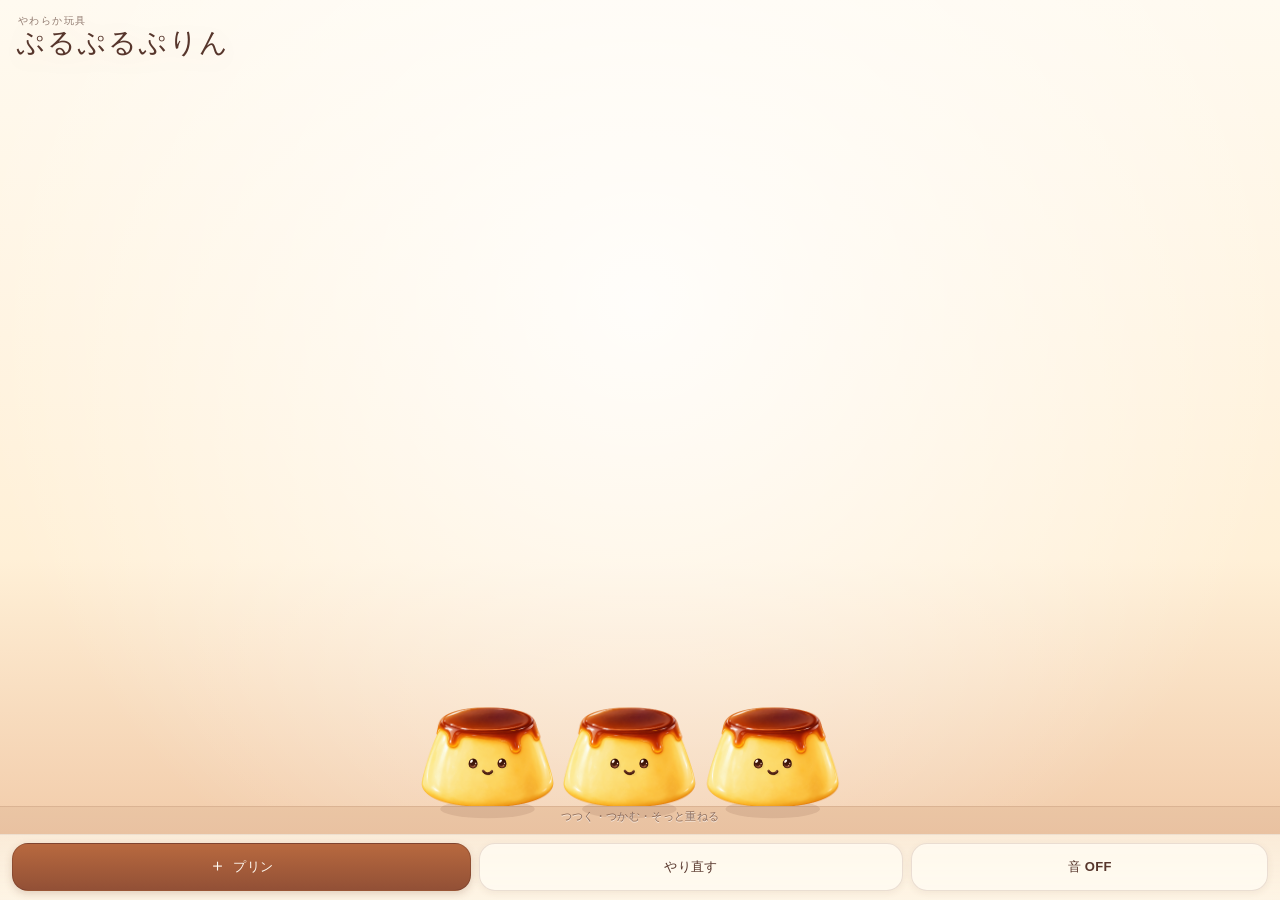
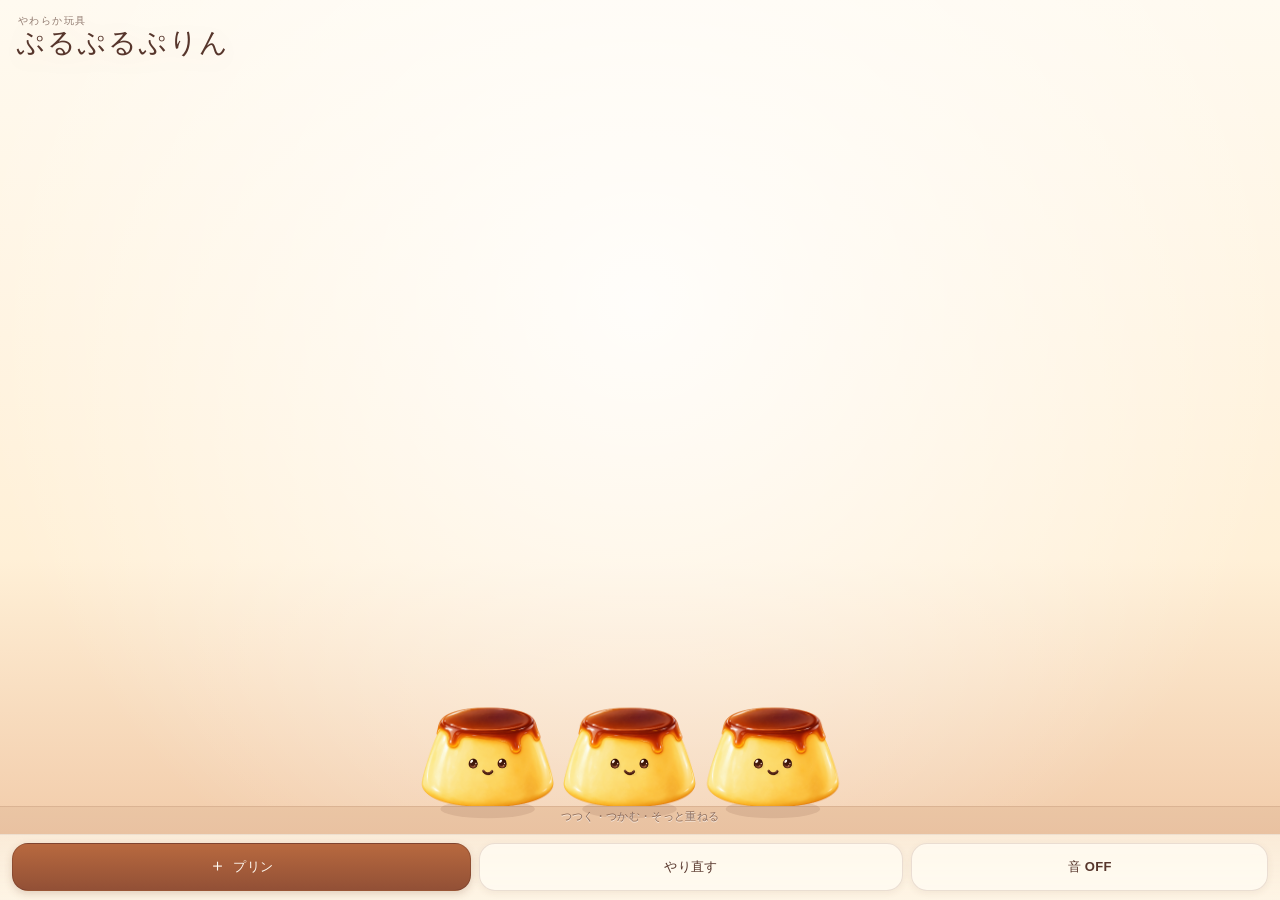
